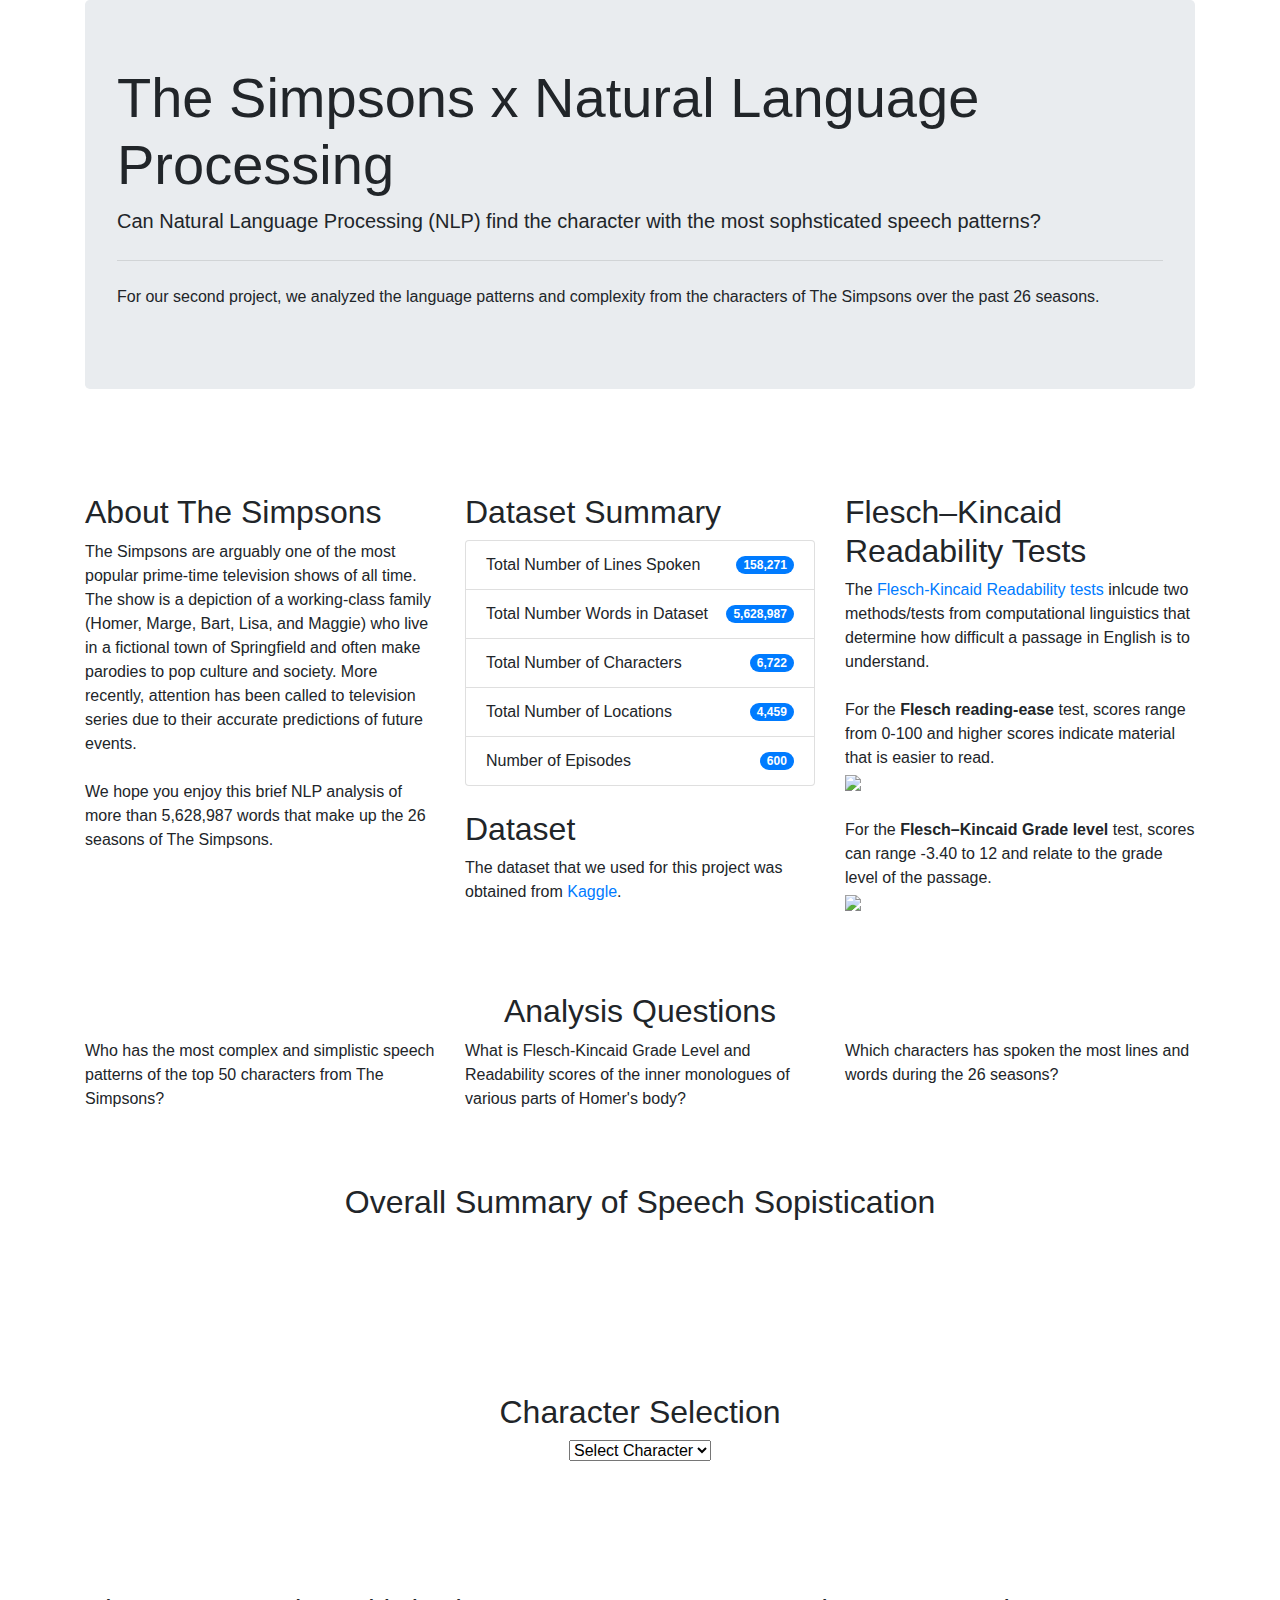
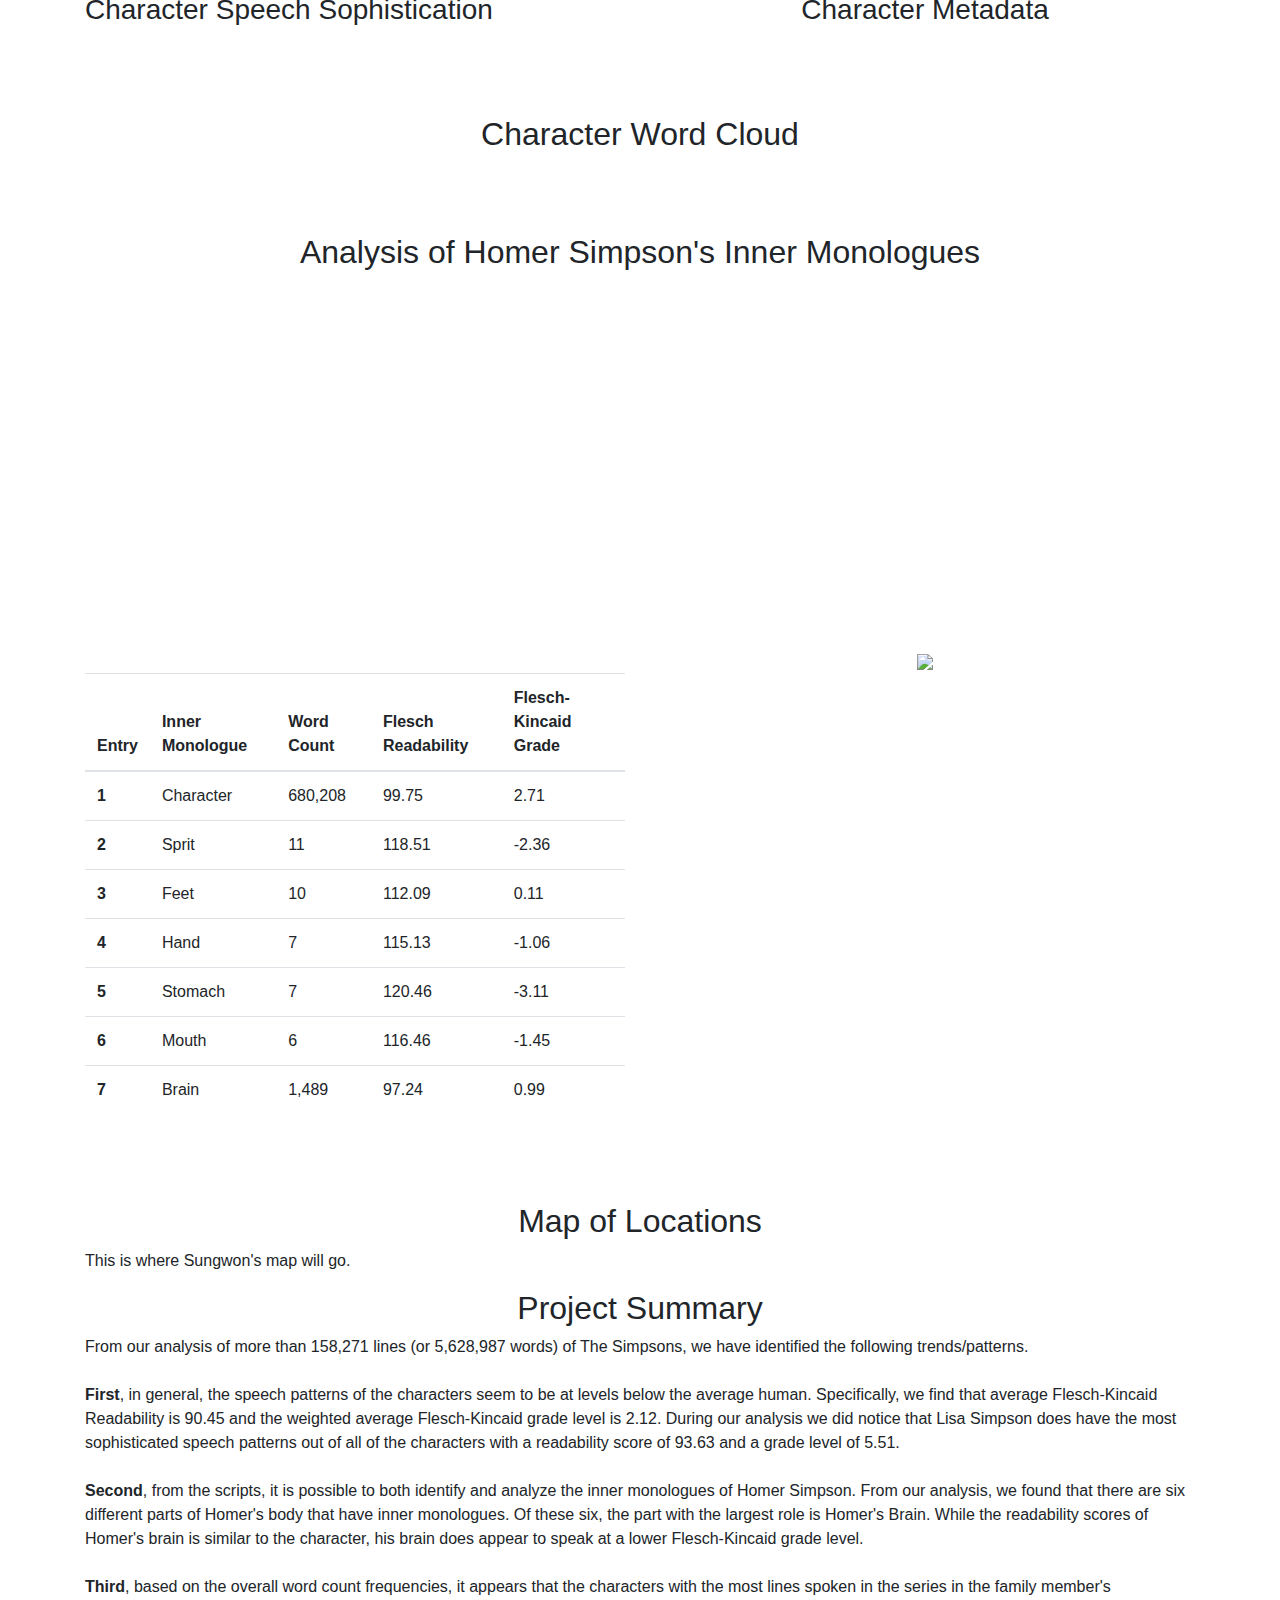
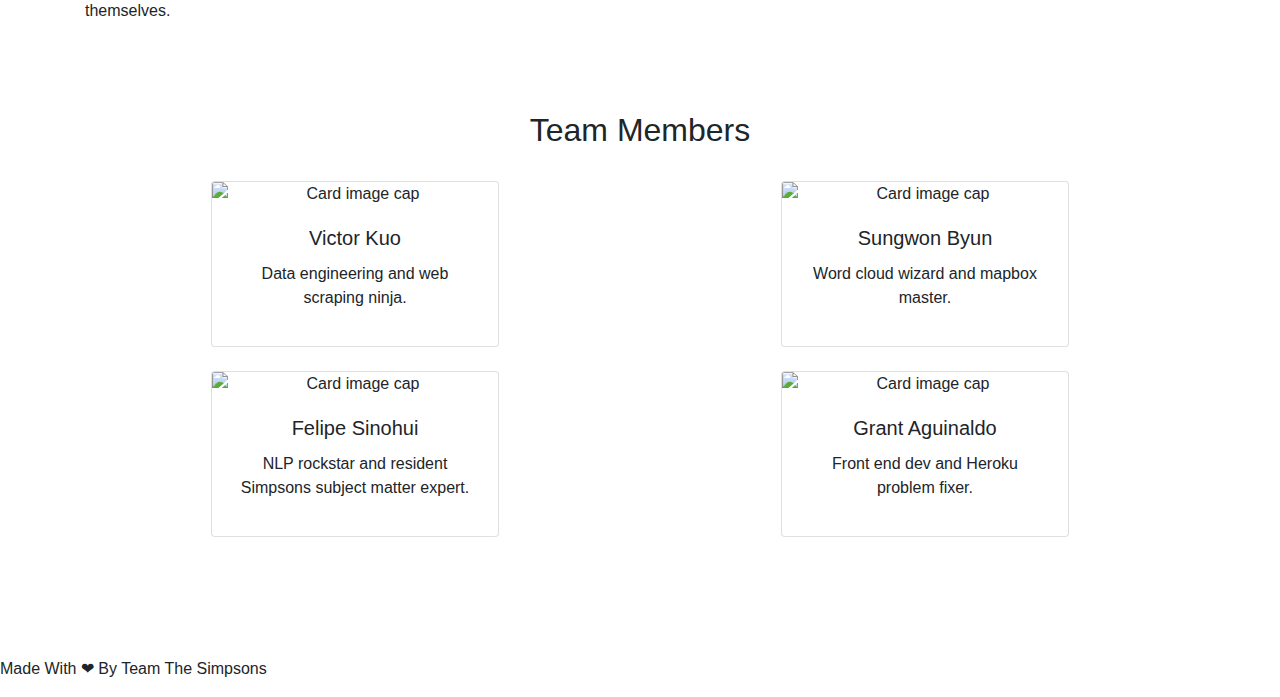
==== templates/index.html @ 5b871f87 "working on letter count -gta" ====
<!DOCTYPE html>
<html>
    <head>
        <meta charset="utf-8">
        <title>Analyzing 26 Seasons of The Simsons using Natural Language Processing (NLP)</title>

        <!-- Link to Stylesheet -->
        <link rel="stylesheet" type="text/css" href="{{ url_for('static', filename='styles/stylesheet.css') }}">

        <!-- Link to Bootstrap CDN -->
        <link rel="stylesheet" href="https://maxcdn.bootstrapcdn.com/bootstrap/4.0.0/css/bootstrap.min.css" integrity="sha384-Gn5384xqQ1aoWXA+058RXPxPg6fy4IWvTNh0E263XmFcJlSAwiGgFAW/dAiS6JXm" crossorigin="anonymous">

        <!-- Link to Plotly CDN -->
        <script src="https://cdn.plot.ly/plotly-latest.min.js"></script>

        <!-- Link to d3 CDN -->
        <script src="https://d3js.org/d3.v4.min.js"></script>

        <link rel="stylesheet" href="https://use.fontawesome.com/releases/v5.0.8/css/solid.css" integrity="sha384-v2Tw72dyUXeU3y4aM2Y0tBJQkGfplr39mxZqlTBDUZAb9BGoC40+rdFCG0m10lXk" crossorigin="anonymous">

        <link rel="stylesheet" href="https://use.fontawesome.com/releases/v5.0.8/css/regular.css" integrity="sha384-A/oR8MwZKeyJS+Y0tLZ16QIyje/AmPduwrvjeH6NLiLsp4cdE4uRJl8zobWXBm4u" crossorigin="anonymous">

        <link rel="stylesheet" href="https://use.fontawesome.com/releases/v5.0.8/css/brands.css" integrity="sha384-IiIL1/ODJBRTrDTFk/pW8j0DUI5/z9m1KYsTm/RjZTNV8RHLGZXkUDwgRRbbQ+Jh" crossorigin="anonymous">

        <link rel="stylesheet" href="https://use.fontawesome.com/releases/v5.0.8/css/fontawesome.css" integrity="sha384-q3jl8XQu1OpdLgGFvNRnPdj5VIlCvgsDQTQB6owSOHWlAurxul7f+JpUOVdAiJ5P" crossorigin="anonymous">

        <link href="https://fonts.googleapis.com/css?family=Rock+Salt" rel="stylesheet">

    </head>

    <body>

        <!-- Jumbotron -->
        <div class="container">
            <div class="jumbotron">

                  <h1 class="display-4">The Simpsons x Natural Language Processing</h1>
                    <p class="lead">Can Natural Language Processing (NLP) find the character with the most sophsticated speech patterns?  </p>

                  <hr class="my-4">

                  <p>For our second project, we analyzed the language patterns and complexity from the characters of The Simpsons over the past 26 seasons.
                  </p>

            </div>
        </div>

        <br>
        <br>
        <br>


        <!-- Summary Container -->
        <div class='container'>
            <div id='frontMatter'>
                <div class='row'>
                    <div class="col-sm-4">
                        <div id='chart1'>
                            <h2>About The Simpsons</h2>
                            <p>
                            The Simpsons are arguably one of the most popular prime-time television shows of all time. The show is a depiction of a working-class family (Homer, Marge, Bart, Lisa, and Maggie) who live in a fictional town of Springfield and often make parodies to pop culture and society.  More recently, attention has been called to television series due to their accurate predictions of future events.

                            <br>
                            <br>

                            We hope you enjoy this brief NLP analysis of more than 5,628,987 words that make up the 26 seasons of The Simpsons.
                            </p>
                        </div>
                    </div>

                    <div class="col-sm-4">
                        <div id='chart1'>
                            <h2>Dataset Summary</h2>
                                <ul class="list-group">

                                    <li class="list-group-item d-flex justify-content-between align-items-center">
                                    Total Number of Lines Spoken
                                        <span class="badge badge-primary badge-pill">158,271</span>
                                    </li>

                                    <li class="list-group-item d-flex justify-content-between align-items-center">
                                    Total Number Words in Dataset
                                        <span class="badge badge-primary badge-pill">5,628,987</span>
                                    </li>

                                    <li class="list-group-item d-flex justify-content-between align-items-center">
                                    Total Number of Characters
                                        <span class="badge badge-primary badge-pill">6,722</span>
                                    </li>

                                  <li class="list-group-item d-flex justify-content-between align-items-center">
                                    Total Number of Locations
                                        <span class="badge badge-primary badge-pill">4,459</span>
                                  </li>

                                  <li class="list-group-item d-flex justify-content-between align-items-center">
                                    Number of Episodes
                                        <span class="badge badge-primary badge-pill">600</span>
                                  </li>

                                </ul>

                            <br>
                            <h2>Dataset</h2>
                            <p>
                            The dataset that we used for this project was obtained from <a href="https://www.kaggle.com/wcukierski/the-simpsons-by-the-data">Kaggle</a>.
                            </p>
                        </div>
                    </div>


                    <div class="col-sm-4">
                        <div id='chart1'>
                            <h2>Flesch–Kincaid Readability Tests</h2>
                            The <a href="https://en.wikipedia.org/wiki/Flesch%E2%80%93Kincaid_readability_tests">Flesch-Kincaid Readability tests</a> inlcude two methods/tests from computational linguistics that determine how difficult a passage in English is to understand.
                            <br>
                            <br>
                            For the <strong>Flesch reading-ease</strong> test, scores range from 0-100 and higher scores indicate material that is easier to read.
                            <br>
                            <img src="https://s3.amazonaws.com/grantaguinaldo/data/reading-level.png">
                            <br>
                            <br>
                            For the <strong>Flesch–Kincaid Grade level</strong> test, scores can range -3.40 to 12 and relate to the grade level of the passage.
                            <br>
                            <img src='https://s3.amazonaws.com/grantaguinaldo/data/grade-level.png'>

                        </div>
                    </div>
                </div>
            </div>
        </div>

        <br>
        <br>
        <br>

        <div class='container'>
            <center><h2>Analysis Questions</h2></center>
            <div id='frontMatter'>
                <div class='row'>
                    <div class="col-sm-4">
                        Who has the most complex and simplistic speech patterns of the top 50 characters from The Simpsons?
                    </div>
                    <div class="col-sm-4">
                        What is Flesch-Kincaid Grade Level and Readability scores of the inner monologues of various parts of Homer's body?
                    </div>
                    <div class="col-sm-4">
                         Which characters has spoken the most lines and words during the 26 seasons?
                    </div>
                </div>
            </div>
        </div>

        <br>
        <br>
        <br>

        <!-- Network Chart -->
        <div class='container'>
            <div id='summaryCharts'>
              <center><h2>Overall Summary of Speech Sopistication</h2></center>

                <div class='row'>
                    <div class="col-sm-12">
                       <div id='summaryChart'></div>
                    </div>
                </div>

                <div class='row'>
                    <div class="col-sm-12">
                       <div id='syllableChart'></div>
                    </div>
                </div>

                <div class='row'>
                    <div class="col-sm-12">
                       <div id='readabilityChart'></div>
                    </div>
                </div>

                <div class='row'>
                    <div class="col-sm-12">
                       <div id='wordChart'></div>
                    </div>
                </div>

            </div>
        </div>

        <br>
        <br>
        <br>

        <!-- Area for the Simpsons Quote Generator -->
        <div class='container'>
            <div class='quote'>
                <center>
                    <blockquote class="blockquote">
                    </blockquote>
                </center>
            </div>
        </div>

        <br>
        <br>
        <br>

        <!-- NLP Charts -->
        <div class='container'>
            <center>
                <div class="col-sm-12" style="width: 480px; height: 200px;">
                    <h2>Character Selection</h2>
                        <select name='simpsonsDropdown' id="simpsonsDropdown" onchange="getSimpsonsData(this.value)">
                            <option value=#>Select Character</option>
                    </select>
                </div>
            </center>
        </div>

        <div class='container'>
            <div id='characterCharts'>
                <div class="row">
                    <div class="col-sm-6">
                        <h3>Character Speech Sophistication</h3>
                            <div id='scatterPlot'>
                            </div>
                    </div>

                    <div class="col-sm-6">
                        <div id='chart3'>
                            <center><h3>Character Metadata</h3></center>
                            <ul id='metaList'>

                            </ul>
                        </div>
                    </div>
                </div>

                <br>
                <br>
                <br>

                <div class='row'>
                  <div class="col-sm-12">
                    <center><h2>Character Word Cloud</h2></center>
                      <div id='wordCloud'>

                      </div>
                  </div>
                </div>

            </div>
        </div>

        <br>
        <br>
        <br>

        <!-- Network Chart -->
        <div class='container'>
            <center><h2>Analysis of Homer Simpson's Inner Monologues</h2></center>
            <br>
            <div class='row'>
                <div class="col-sm-12">
                    <center>
                        <iframe width="560" height="315" src="https://www.youtube.com/embed/WQh9g-ZApRI?rel=0&amp;showinfo=0" frameborder="0" allow="autoplay; encrypted-media" allowfullscreen></iframe>
                    </center>
                </div>
            </div>
            <br>
            <div class='row'>
                <div class="col-sm-6">
                    <br>
                    <table class="table table-hover">
                          <center><thead>
                            <tr>
                              <th scope="col">Entry</th>
                              <th scope="col">Inner Monologue</th>
                              <th scope="col">Word Count</th>
                              <th scope="col">Flesch Readability</th>
                              <th scope='col'>Flesch-Kincaid Grade</th>
                            </tr>
                          </center></thead>

                          <tbody>
                            <tr>
                              <th scope="row">1</th>
                              <td>Character</td>
                              <td>680,208</td>
                              <td>99.75</td>
                              <td>2.71</td>
                            </tr>
                            <tr>
                              <th scope="row">2</th>
                              <td>Sprit</td>
                              <td>11</td>
                              <td>118.51</td>
                              <td>-2.36</td>
                            </tr>
                            <tr>
                              <th scope="row">3</th>
                              <td>Feet</td>
                              <td>10</td>
                              <td>112.09</td>
                              <td>0.11</td>
                            </tr>
                            <tr>
                              <th scope="row">4</th>
                              <td>Hand</td>
                              <td>7</td>
                              <td>115.13</td>
                              <td>-1.06</td>
                            </tr>
                            <tr>
                              <th scope="row">5</th>
                              <td>Stomach</td>
                              <td>7</td>
                              <td>120.46</td>
                              <td>-3.11</td>
                            </tr>
                            <tr>
                              <th scope="row">6</th>
                              <td>Mouth</td>
                              <td>6</td>
                              <td>116.46</td>
                              <td>-1.45</td>
                            </tr>
                            <tr>
                              <th scope="row">7</th>
                              <td>Brain</td>
                              <td>1,489</td>
                              <td>97.24</td>
                              <td>0.99</td>
                            </tr>
                          </tbody>
                    </table>
                </div>

                <div class="col-sm-6">
                    <center>
                        <img id='homer' src="https://s3.amazonaws.com/grantaguinaldo/data/homer-cropped.jpg" >
                    </center>
                </div>
            </div>
        </div>

        <br>
        <br>
        <br>

        <div class='container'>
            <div class='row'>
                <div class='col-sm-12'>
                    <center><h2>Map of Locations</h2></center>
                    <div id="locationMap">
                        <p>
                            This is where Sungwon's map will go.
                        </p>

                    </div>
                </div>

            </div>
        </div>

        <div class='container'>
            <div class='row'>
                <div class='col-sm-12'>
                    <center><h2>Project Summary</h2></center>
                <p>

                    From our analysis of more than 158,271 lines (or 5,628,987 words) of The Simpsons, we have identified the following trends/patterns.

                    <br>
                    <br>

                    <strong>First</strong>, in general, the speech patterns of the characters seem to be at levels below the average human.  Specifically, we find that average Flesch-Kincaid Readability is 90.45 and the weighted average Flesch-Kincaid grade level is 2.12.  During our analysis we did notice that Lisa Simpson does have the most sophisticated speech patterns out of all of the characters with a readability score of 93.63 and a grade level of 5.51.

                    <br>
                    <br>

                    <strong>Second</strong>, from the scripts, it is possible to both identify and analyze the inner monologues of Homer Simpson.  From our analysis, we found that there are six different parts of Homer's body that have inner monologues.  Of these six, the part with the largest role is Homer's Brain.  While the readability scores of Homer's brain is similar to the character, his brain does appear to speak at a lower Flesch-Kincaid grade level.

                    <br>
                    <br>

                    <strong>Third</strong>, based on the overall word count frequencies, it appears that the characters with the most lines spoken in the series in the family member's themselves.
                </p>
                </div>
            </div>
        </div>

        <br>
        <br>
        <br>

        <!-- Team Member Cards -->

        <div class='container'>
            <center><h2>Team Members</h2>
              <br>
            <div id='networkCharts'>
                <div class='row'>
                    <div class="col-sm-6">
                        <div class="card" style="width: 18rem;">
                          <img class="card-img-top" src="https://s3.amazonaws.com/grantaguinaldo/data/victor-project-2.jpg" alt="Card image cap">
                          <div class="card-body">
                            <h5 class="card-title">Victor Kuo</h5>
                            <p class="card-text">Data engineering and web scraping ninja.</p>
                            <a href="https://github.com/victoryk13/"><i class="fab fa-github"></i></a>
                            <a href="https://www.linkedin.com/in/victor-kuo/"><i class="fab fa-linkedin"></i></a>
                          </div>
                        </div>
                    </div>

                    <div class="col-sm-6">
                        <div class="card" style="width: 18rem;">
                          <img class="card-img-top" src="https://s3.amazonaws.com/grantaguinaldo/data/sungwon-project-2.jpg" alt="Card image cap">
                          <div class="card-body">
                            <h5 class="card-title">Sungwon Byun</h5>
                            <p class="card-text">Word cloud wizard and mapbox master.</p>
                            <a href="https://github.com/sungwonb"><i class="fab fa-github"></i></a>
                            <a href="https://www.linkedin.com/in/sungwonbyun/"><i class="fab fa-linkedin"></i></a>
                          </div>
                        </div>
                    </div>
                </div>

                <br>

                <div class='row'>

                    <div class="col-sm-6">
                        <div class="card" style="width: 18rem;">
                          <img class="card-img-top" src="https://s3.amazonaws.com/grantaguinaldo/data/felipe-project-2.jpg" alt="Card image cap">
                          <div class="card-body">
                            <h5 class="card-title">Felipe Sinohui</h5>
                            <p class="card-text">NLP rockstar and resident Simpsons subject matter expert.</p>
                            <a href="https://github.com/fsinohui"><i class="fab fa-github"></i></a>
                            <a href="https://www.linkedin.com/in/felipesinohui/"><i class="fab fa-linkedin"></i></a>
                          </div>
                        </div>
                    </div>

                    <div class="col-sm-6">
                        <div class="card" style="width: 18rem;">
                          <img class="card-img-top" src="https://s3.amazonaws.com/grantaguinaldo/data/grant-project-2.jpg" alt="Card image cap">
                          <div class="card-body">
                            <h5 class="card-title">Grant Aguinaldo</h5>
                            <p class="card-text">Front end dev and Heroku problem fixer.</p>
                            <a href="https://github.com/grantaguinaldo"><i class="fab fa-github"></i></a>
                            <a href="https://www.linkedin.com/in/grantaguinaldo/"><i class="fab fa-linkedin"></i></a>
                          </div>
                        </div>
                    </div>

                </div>
            </div>
            </center>
        </div>

        <br>
        <br>

        <center>
            <i class="fab fa-python"></i>
            <i class="fab fa-js-square"></i>
            <i class="fab fa-css3"></i>
            <i class="fab fa-html5"></i>
            <i class="fab fa-github"></i>
        </center>

        <br>
        <br>
        <br>

        <!-- Footer -->
        <div class='footer'>
            <p>Made With ❤ By Team The Simpsons</p>
        </div>

        <!-- Link to jQuery Library -->
        <script src="https://code.jquery.com/jquery-3.2.1.slim.min.js" integrity="sha384-KJ3o2DKtIkvYIK3UENzmM7KCkRr/rE9/Qpg6aAZGJwFDMVNA/GpGFF93hXpG5KkN" crossorigin="anonymous"></script>

        <!-- Link to Bootstrap Javascript -->
        <script src="https://cdnjs.cloudflare.com/ajax/libs/popper.js/1.12.9/umd/popper.min.js" integrity="sha384-ApNbgh9B+Y1QKtv3Rn7W3mgPxhU9K/ScQsAP7hUibX39j7fakFPskvXusvfa0b4Q" crossorigin="anonymous"></script>

        <!-- Link to Bootstrap Javascript -->
        <script src="https://maxcdn.bootstrapcdn.com/bootstrap/4.0.0/js/bootstrap.min.js" integrity="sha384-JZR6Spejh4U02d8jOt6vLEHfe/JQGiRRSQQxSfFWpi1MquVdAyjUar5+76PVCmYl" crossorigin="anonymous"></script>

        <!-- Link to external Javascript file -->

        <script type="text/javascript" src="./static/js/json_data.js"></script>

        <script type="text/javascript" src="./static/js/app.js"></script>

        <script type="text/javascript" src="./static/js/plots.js"></script>


    </body>
</html>
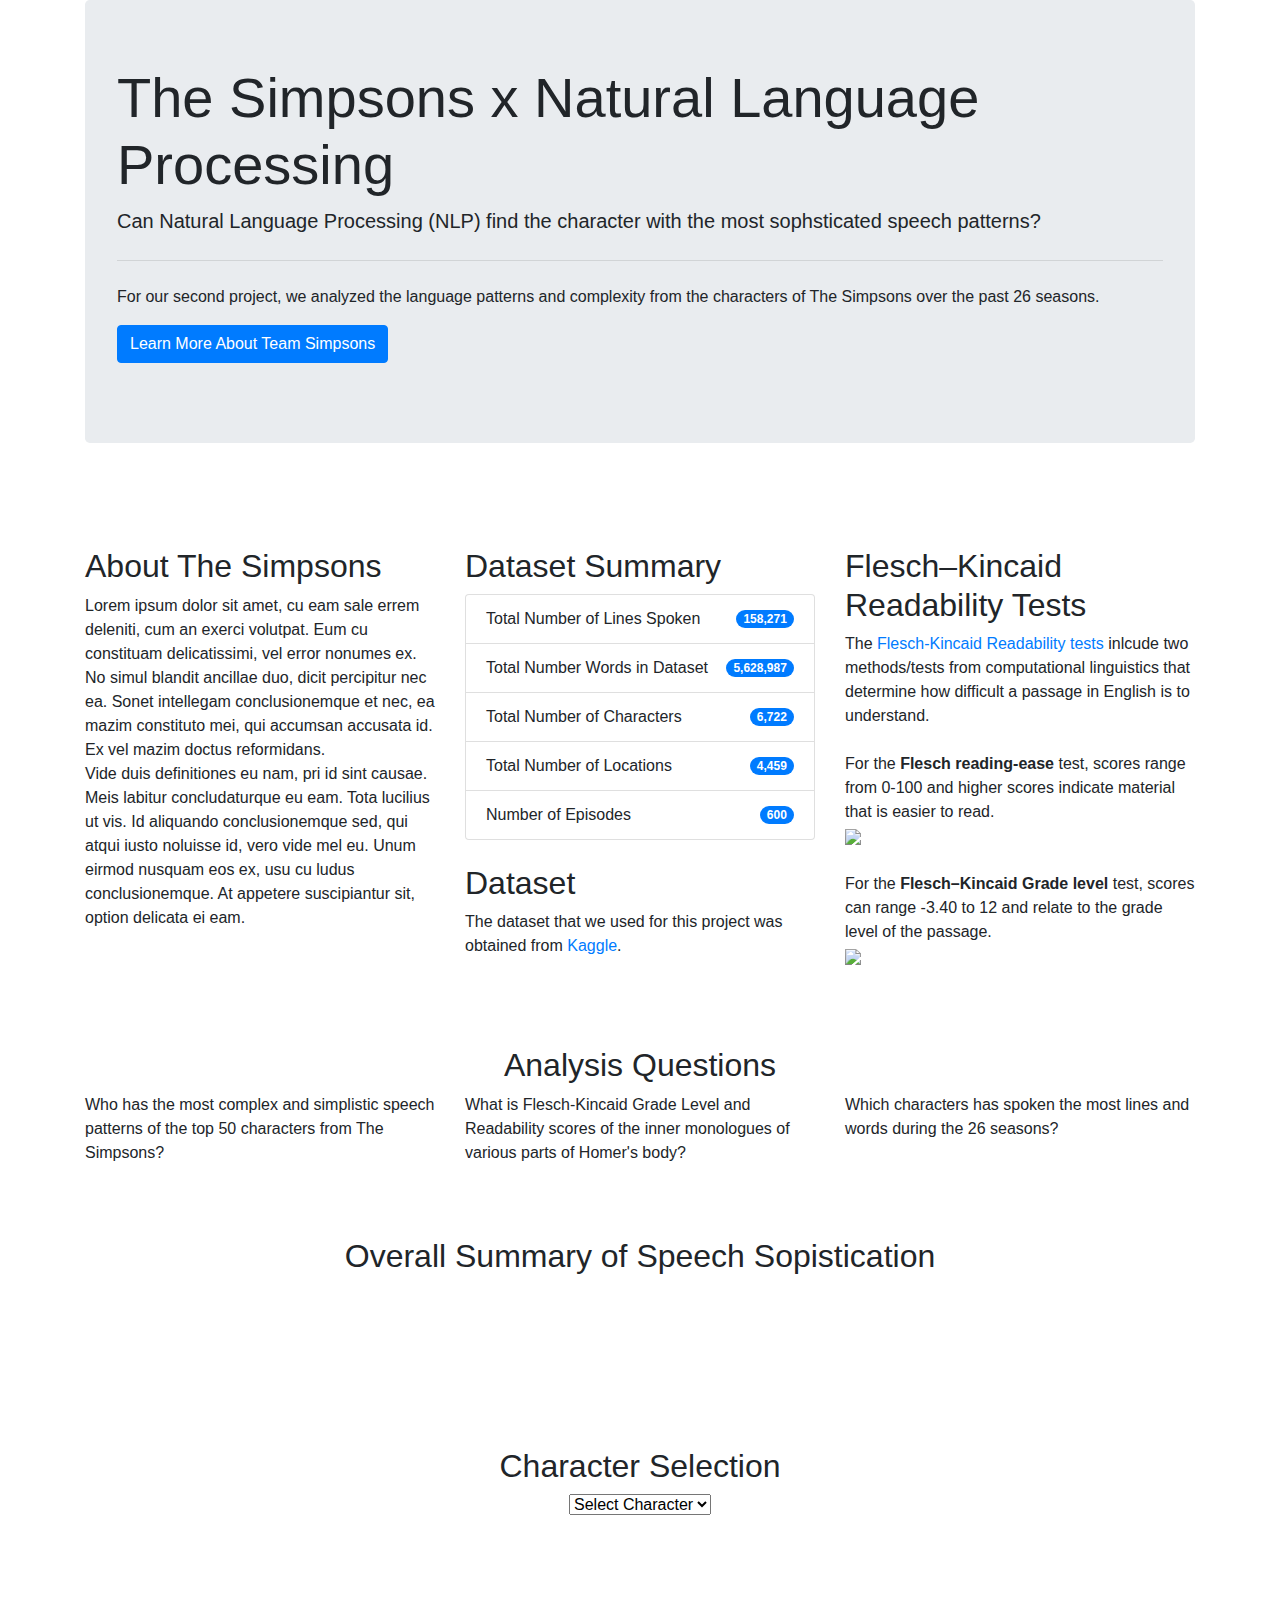
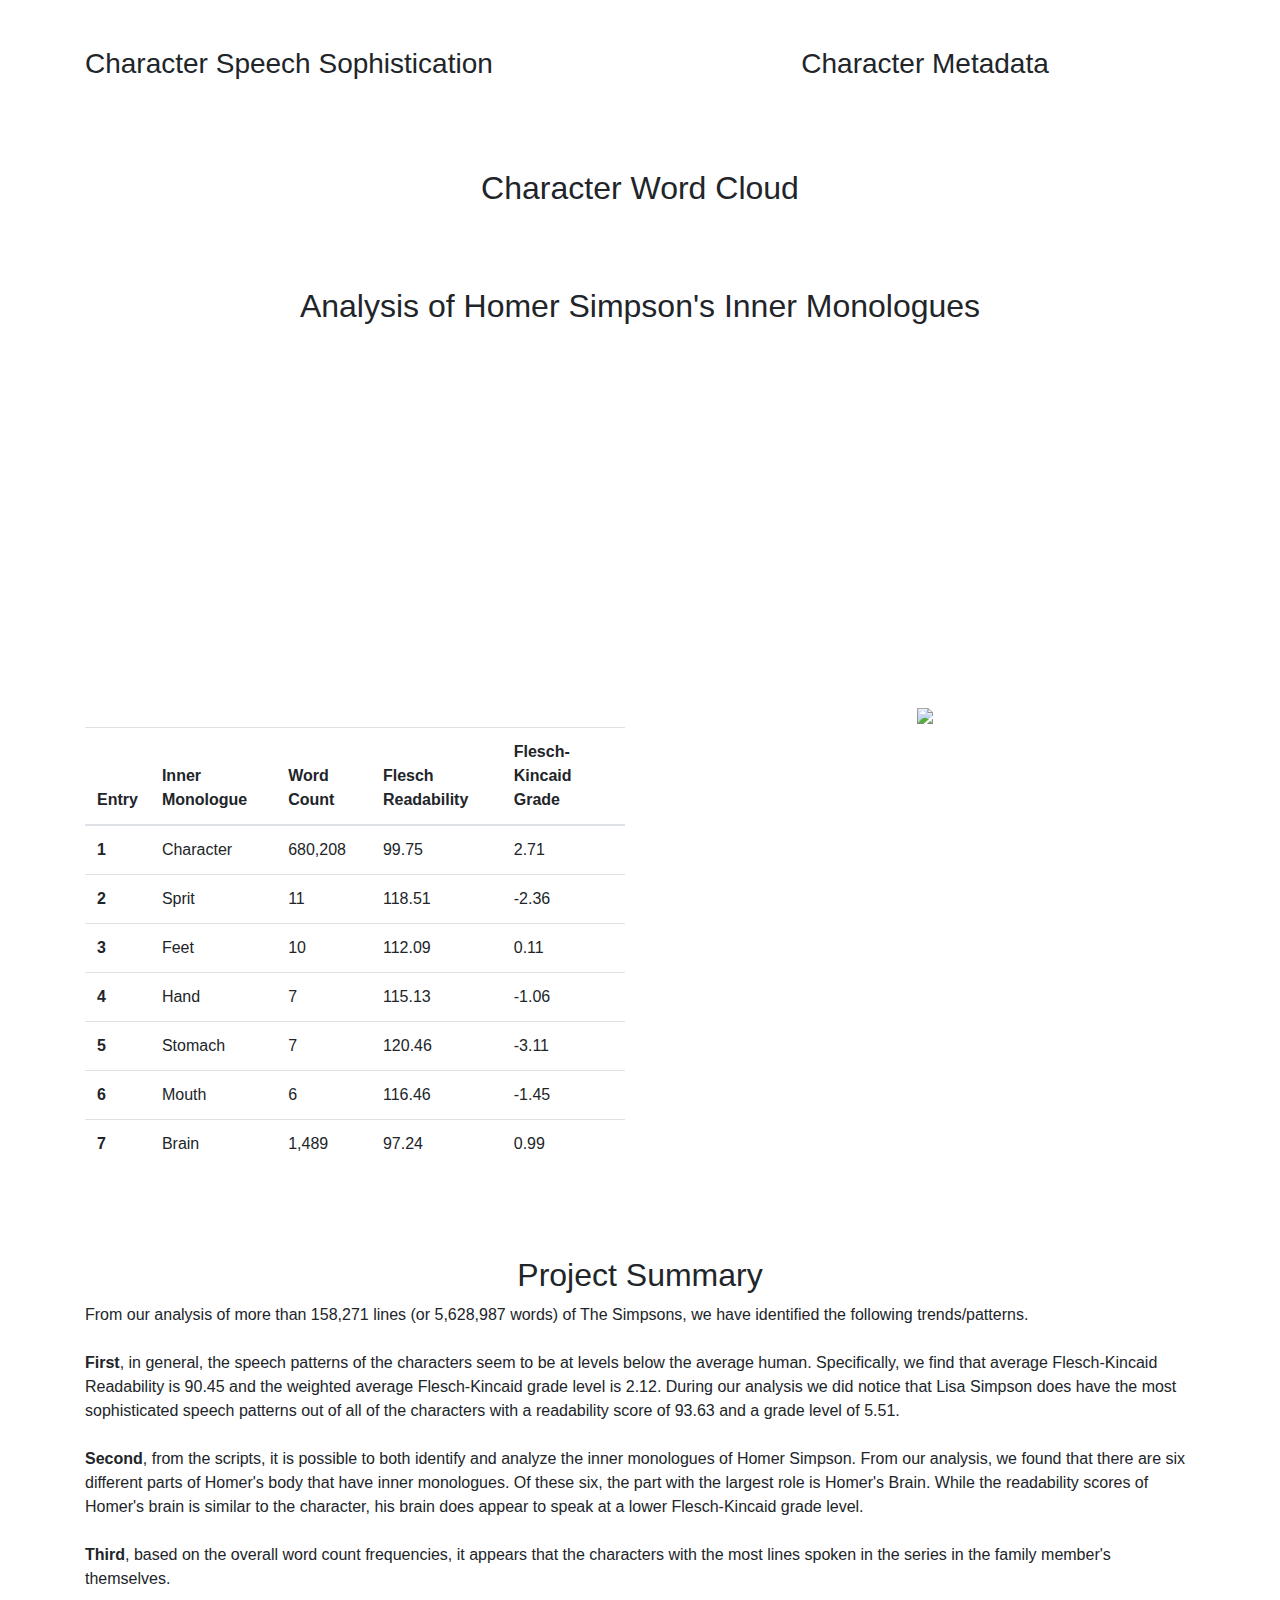
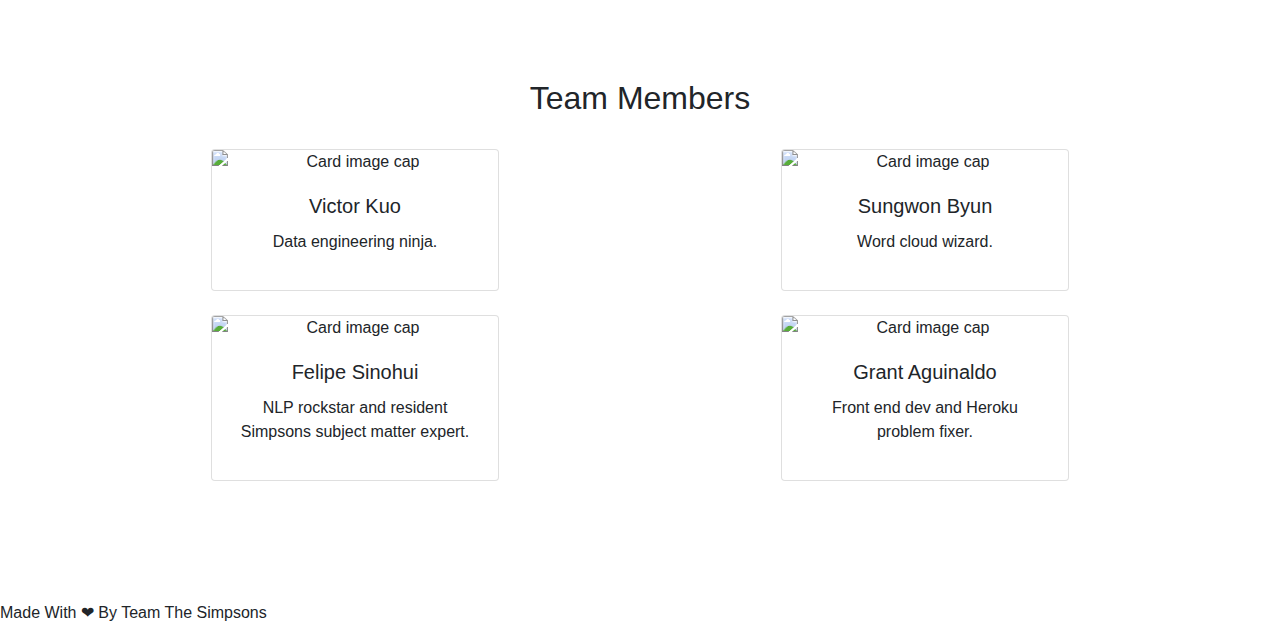
==== commit 2570b43b: "map -sb" ====
--- a/templates/index.html
+++ b/templates/index.html
@@ -25,7 +25,10 @@
         <link rel="stylesheet" href="https://use.fontawesome.com/releases/v5.0.8/css/fontawesome.css" integrity="sha384-q3jl8XQu1OpdLgGFvNRnPdj5VIlCvgsDQTQB6owSOHWlAurxul7f+JpUOVdAiJ5P" crossorigin="anonymous">
 
         <link href="https://fonts.googleapis.com/css?family=Rock+Salt" rel="stylesheet">
-
+        
+        <link rel="stylesheet" href="https://unpkg.com/leaflet@1.0.2/dist/leaflet.css" />
+        <script src="https://unpkg.com/leaflet@1.0.2/dist/leaflet.js"></script>
+        
     </head>
 
     <body>
@@ -42,6 +45,62 @@
                   <p>For our second project, we analyzed the language patterns and complexity from the characters of The Simpsons over the past 26 seasons.
                   </p>
 
+                  <p class="lead">
+                    <!-- Button trigger modal -->
+                    <button type="button" class="btn btn-primary" data-toggle="modal" data-target="#exampleModalLong">
+                      Learn More About Team Simpsons
+                    </button>
+
+                    <!-- Modal -->
+                    <div class="modal fade" id="exampleModalLong" tabindex="-1" role="dialog" aria-labelledby="exampleModalLongTitle" aria-hidden="true">
+                      <div class="modal-dialog" role="document">
+                        <div class="modal-content">
+                          <div class="modal-header">
+                            <h5 class="modal-title" id="exampleModalLongTitle">About Team Simpsons</h5>
+                            <button type="button" class="close" data-dismiss="modal" aria-label="Close">
+                              <span aria-hidden="true">&times;</span>
+                            </button>
+                          </div>
+                          <div class="modal-body">
+                            <p>
+                                This project was built using a diverse stack that includes
+                                Python
+                                Javascript
+                                Bootstrap/CSS
+                                Google Fonts
+                                SQLite
+                                Sqlalchemy
+                                Matplotlib
+                                Heroku
+                                git
+                                NLTK
+
+                                <br>
+                                <br>
+
+                                Lorem ipsum dolor sit amet, cu eam sale errem deleniti, cum an exerci volutpat. Eum cu constituam delicatissimi, vel error nonumes ex. No simul blandit ancillae duo, dicit percipitur nec ea. Sonet intellegam conclusionemque et nec, ea mazim constituto mei, qui accumsan accusata id. Ex vel mazim doctus reformidans.
+
+                                <br>
+                                <br>
+
+                                Lorem ipsum dolor sit amet, cu eam sale errem deleniti, cum an exerci volutpat. Eum cu constituam delicatissimi, vel error nonumes ex. No simul blandit ancillae duo, dicit percipitur nec ea. Sonet intellegam conclusionemque et nec, ea mazim constituto mei, qui accumsan accusata id. Ex vel mazim doctus reformidans.
+
+                                <br>
+                                <br>
+
+                                Lorem ipsum dolor sit amet, cu eam sale errem deleniti, cum an exerci volutpat. Eum cu constituam delicatissimi, vel error nonumes ex. No simul blandit ancillae duo, dicit percipitur nec ea. Sonet intellegam conclusionemque et nec, ea mazim constituto mei, qui accumsan accusata id. Ex vel mazim doctus reformidans.
+
+                            </p>
+                          </div>
+
+                          <div class="modal-footer">
+                            <button type="button" class="btn btn-secondary" data-dismiss="modal">Close</button>
+                          </div>
+
+                        </div>
+                      </div>
+                    </div>
+                  </p>
             </div>
         </div>
 
@@ -58,12 +117,11 @@
                         <div id='chart1'>
                             <h2>About The Simpsons</h2>
                             <p>
-                            The Simpsons are arguably one of the most popular prime-time television shows of all time. The show is a depiction of a working-class family (Homer, Marge, Bart, Lisa, and Maggie) who live in a fictional town of Springfield and often make parodies to pop culture and society.  More recently, attention has been called to television series due to their accurate predictions of future events.
-
-                            <br>
-                            <br>
-
-                            We hope you enjoy this brief NLP analysis of more than 5,628,987 words that make up the 26 seasons of The Simpsons.
+                            Lorem ipsum dolor sit amet, cu eam sale errem deleniti, cum an exerci volutpat. Eum cu constituam delicatissimi, vel error nonumes ex. No simul blandit ancillae duo, dicit percipitur nec ea. Sonet intellegam conclusionemque et nec, ea mazim constituto mei, qui accumsan accusata id. Ex vel mazim doctus reformidans.
+
+                            <br>
+
+                            Vide duis definitiones eu nam, pri id sint causae. Meis labitur concludaturque eu eam. Tota lucilius ut vis. Id aliquando conclusionemque sed, qui atqui iusto noluisse id, vero vide mel eu. Unum eirmod nusquam eos ex, usu cu ludus conclusionemque. At appetere suscipiantur sit, option delicata ei eam.
                             </p>
                         </div>
                     </div>
@@ -350,21 +408,7 @@
 
         <div class='container'>
             <div class='row'>
-                <div class='col-sm-12'>
-                    <center><h2>Map of Locations</h2></center>
-                    <div id="locationMap">
-                        <p>
-                            This is where Sungwon's map will go.
-                        </p>
-
-                    </div>
-                </div>
-
-            </div>
-        </div>
-
-        <div class='container'>
-            <div class='row'>
+
                 <div class='col-sm-12'>
                     <center><h2>Project Summary</h2></center>
                 <p>
@@ -406,7 +450,7 @@
                           <img class="card-img-top" src="https://s3.amazonaws.com/grantaguinaldo/data/victor-project-2.jpg" alt="Card image cap">
                           <div class="card-body">
                             <h5 class="card-title">Victor Kuo</h5>
-                            <p class="card-text">Data engineering and web scraping ninja.</p>
+                            <p class="card-text">Data engineering ninja.</p>
                             <a href="https://github.com/victoryk13/"><i class="fab fa-github"></i></a>
                             <a href="https://www.linkedin.com/in/victor-kuo/"><i class="fab fa-linkedin"></i></a>
                           </div>
@@ -418,7 +462,7 @@
                           <img class="card-img-top" src="https://s3.amazonaws.com/grantaguinaldo/data/sungwon-project-2.jpg" alt="Card image cap">
                           <div class="card-body">
                             <h5 class="card-title">Sungwon Byun</h5>
-                            <p class="card-text">Word cloud wizard and mapbox master.</p>
+                            <p class="card-text">Word cloud wizard.</p>
                             <a href="https://github.com/sungwonb"><i class="fab fa-github"></i></a>
                             <a href="https://www.linkedin.com/in/sungwonbyun/"><i class="fab fa-linkedin"></i></a>
                           </div>
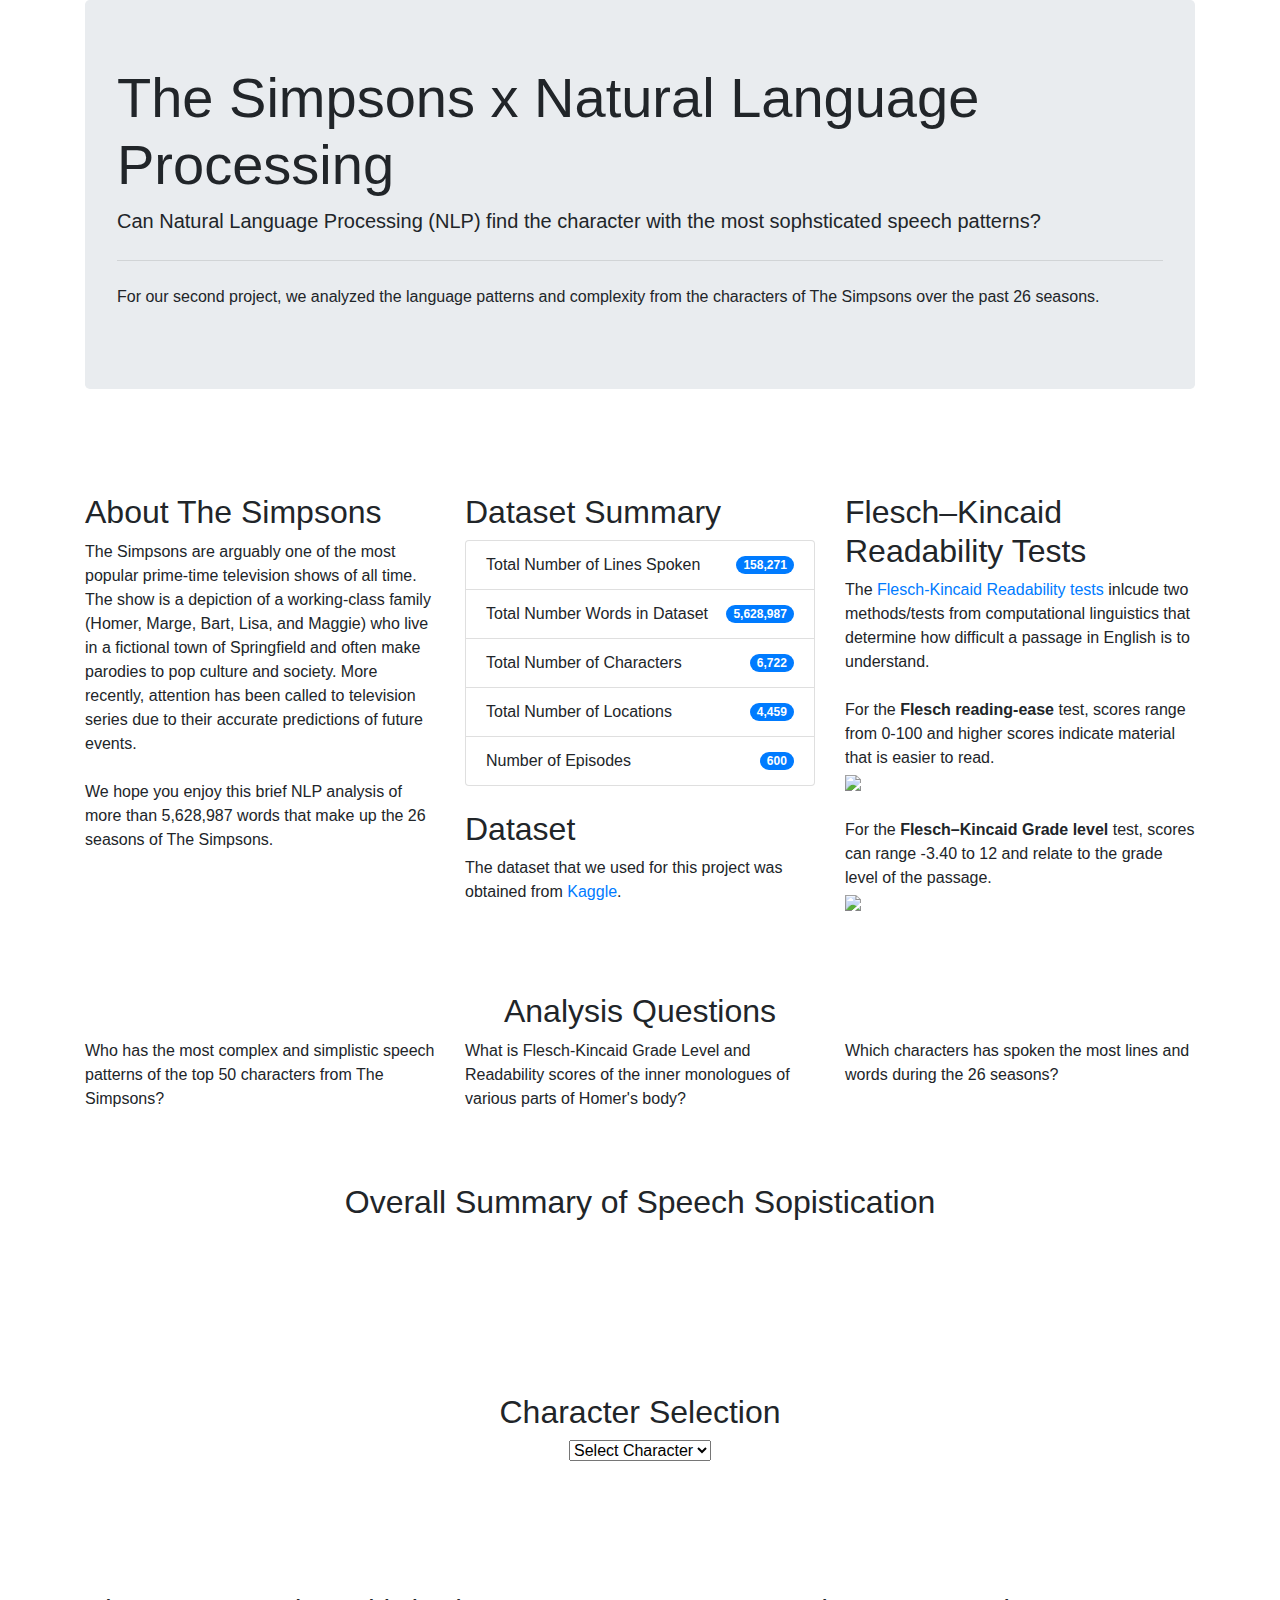
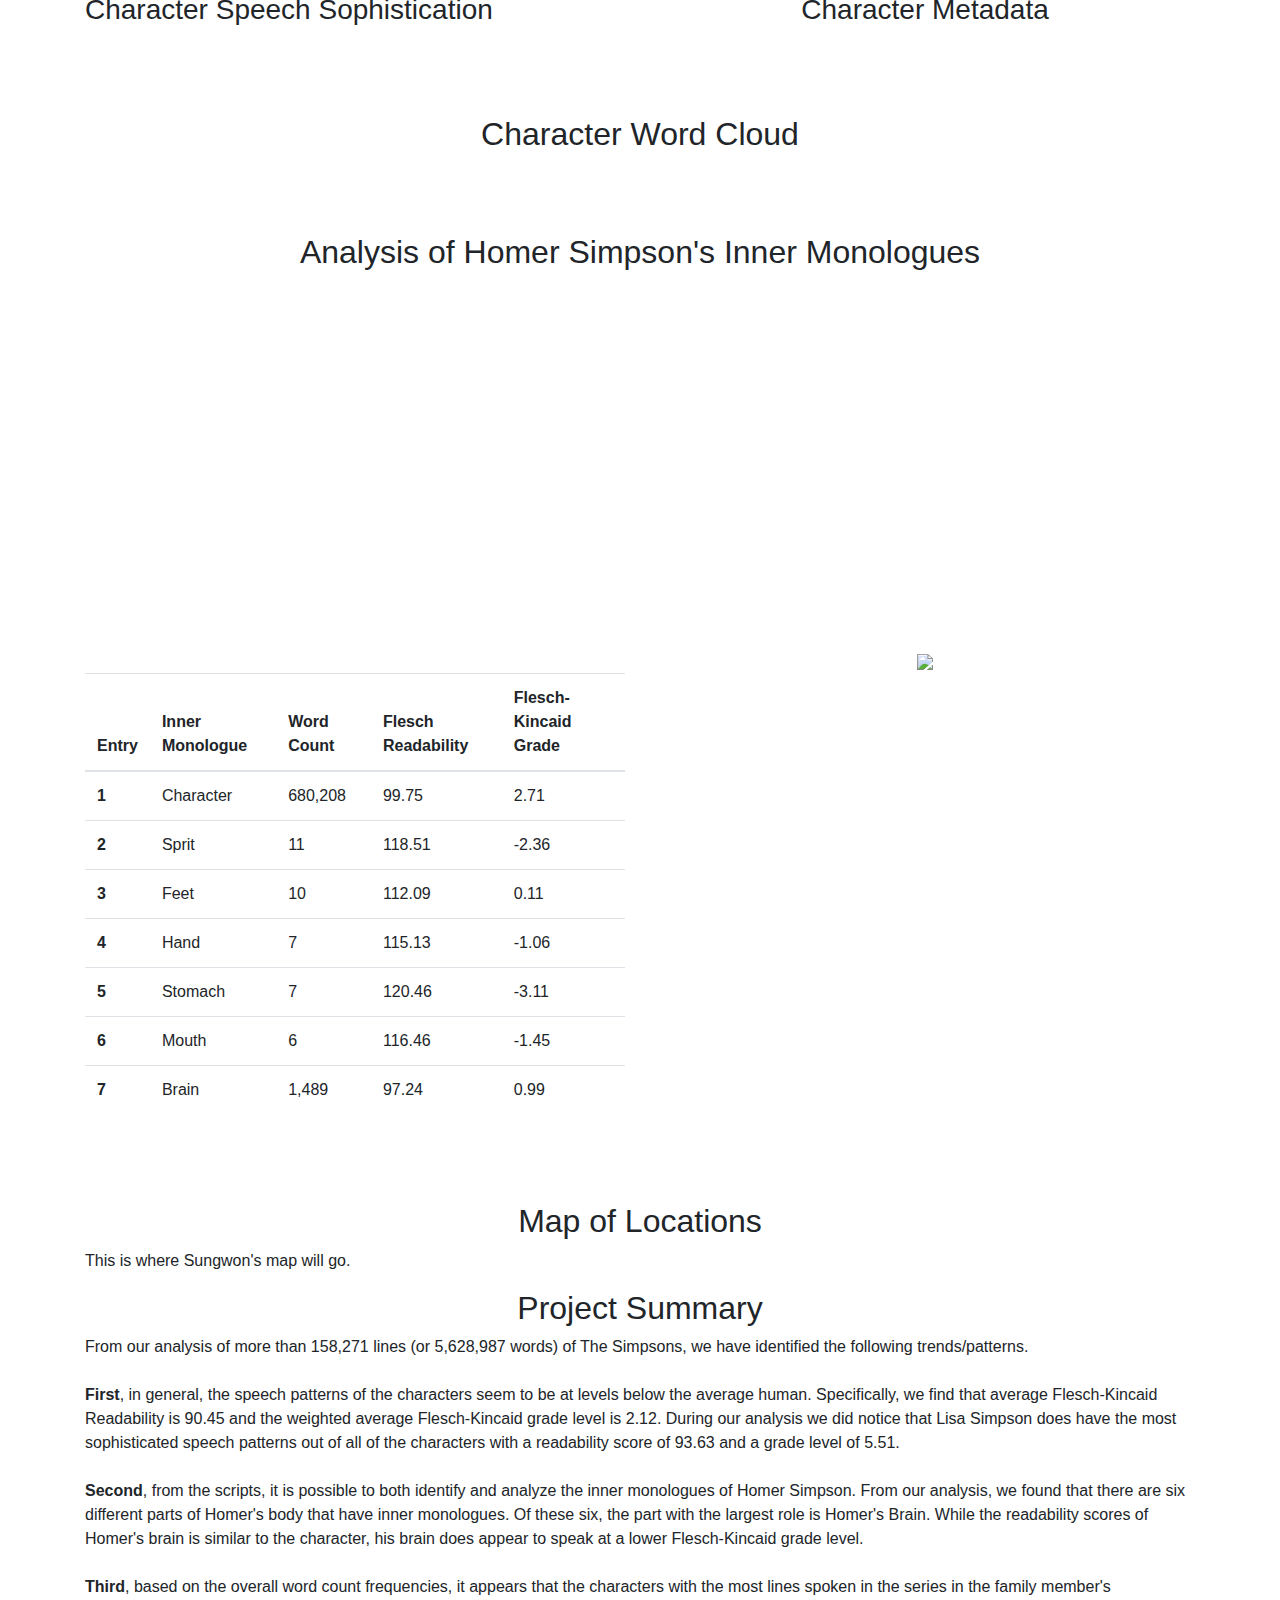
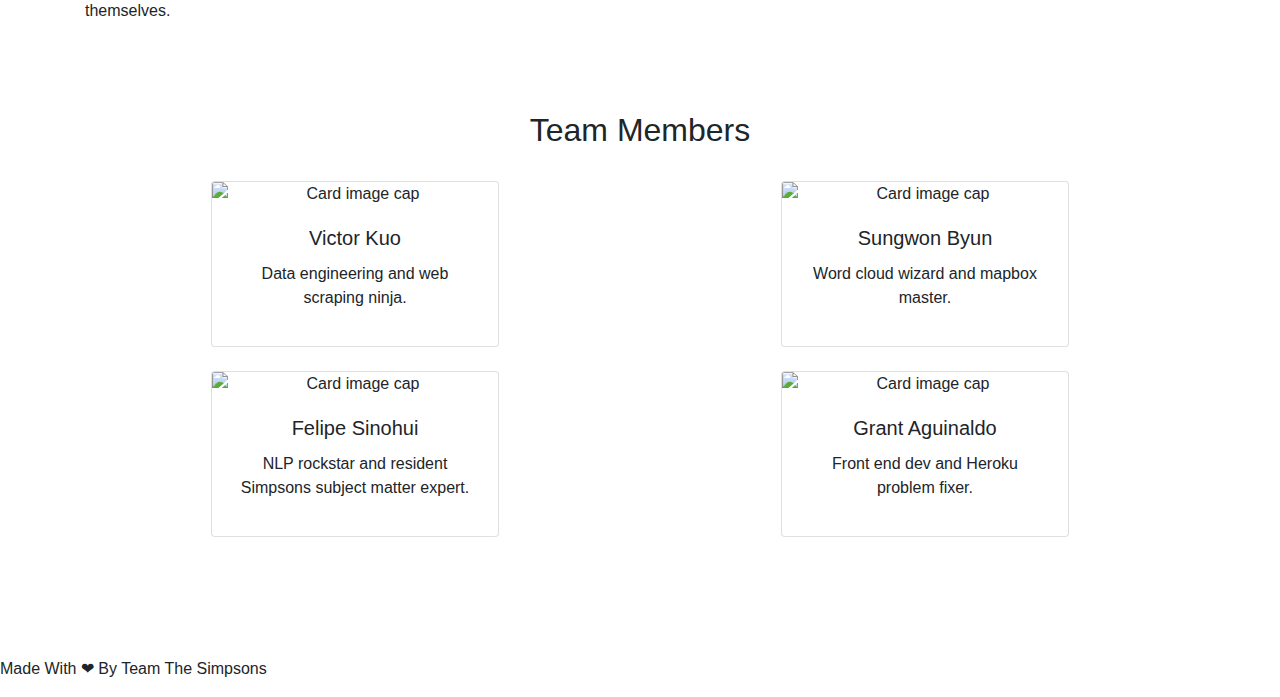
==== commit 60ba5051: "Merge pull request #9 from victoryk13/3.30-sb" ====
--- a/templates/index.html
+++ b/templates/index.html
@@ -45,62 +45,6 @@
                   <p>For our second project, we analyzed the language patterns and complexity from the characters of The Simpsons over the past 26 seasons.
                   </p>
 
-                  <p class="lead">
-                    <!-- Button trigger modal -->
-                    <button type="button" class="btn btn-primary" data-toggle="modal" data-target="#exampleModalLong">
-                      Learn More About Team Simpsons
-                    </button>
-
-                    <!-- Modal -->
-                    <div class="modal fade" id="exampleModalLong" tabindex="-1" role="dialog" aria-labelledby="exampleModalLongTitle" aria-hidden="true">
-                      <div class="modal-dialog" role="document">
-                        <div class="modal-content">
-                          <div class="modal-header">
-                            <h5 class="modal-title" id="exampleModalLongTitle">About Team Simpsons</h5>
-                            <button type="button" class="close" data-dismiss="modal" aria-label="Close">
-                              <span aria-hidden="true">&times;</span>
-                            </button>
-                          </div>
-                          <div class="modal-body">
-                            <p>
-                                This project was built using a diverse stack that includes
-                                Python
-                                Javascript
-                                Bootstrap/CSS
-                                Google Fonts
-                                SQLite
-                                Sqlalchemy
-                                Matplotlib
-                                Heroku
-                                git
-                                NLTK
-
-                                <br>
-                                <br>
-
-                                Lorem ipsum dolor sit amet, cu eam sale errem deleniti, cum an exerci volutpat. Eum cu constituam delicatissimi, vel error nonumes ex. No simul blandit ancillae duo, dicit percipitur nec ea. Sonet intellegam conclusionemque et nec, ea mazim constituto mei, qui accumsan accusata id. Ex vel mazim doctus reformidans.
-
-                                <br>
-                                <br>
-
-                                Lorem ipsum dolor sit amet, cu eam sale errem deleniti, cum an exerci volutpat. Eum cu constituam delicatissimi, vel error nonumes ex. No simul blandit ancillae duo, dicit percipitur nec ea. Sonet intellegam conclusionemque et nec, ea mazim constituto mei, qui accumsan accusata id. Ex vel mazim doctus reformidans.
-
-                                <br>
-                                <br>
-
-                                Lorem ipsum dolor sit amet, cu eam sale errem deleniti, cum an exerci volutpat. Eum cu constituam delicatissimi, vel error nonumes ex. No simul blandit ancillae duo, dicit percipitur nec ea. Sonet intellegam conclusionemque et nec, ea mazim constituto mei, qui accumsan accusata id. Ex vel mazim doctus reformidans.
-
-                            </p>
-                          </div>
-
-                          <div class="modal-footer">
-                            <button type="button" class="btn btn-secondary" data-dismiss="modal">Close</button>
-                          </div>
-
-                        </div>
-                      </div>
-                    </div>
-                  </p>
             </div>
         </div>
 
@@ -117,11 +61,12 @@
                         <div id='chart1'>
                             <h2>About The Simpsons</h2>
                             <p>
-                            Lorem ipsum dolor sit amet, cu eam sale errem deleniti, cum an exerci volutpat. Eum cu constituam delicatissimi, vel error nonumes ex. No simul blandit ancillae duo, dicit percipitur nec ea. Sonet intellegam conclusionemque et nec, ea mazim constituto mei, qui accumsan accusata id. Ex vel mazim doctus reformidans.
-
-                            <br>
-
-                            Vide duis definitiones eu nam, pri id sint causae. Meis labitur concludaturque eu eam. Tota lucilius ut vis. Id aliquando conclusionemque sed, qui atqui iusto noluisse id, vero vide mel eu. Unum eirmod nusquam eos ex, usu cu ludus conclusionemque. At appetere suscipiantur sit, option delicata ei eam.
+                            The Simpsons are arguably one of the most popular prime-time television shows of all time. The show is a depiction of a working-class family (Homer, Marge, Bart, Lisa, and Maggie) who live in a fictional town of Springfield and often make parodies to pop culture and society.  More recently, attention has been called to television series due to their accurate predictions of future events.
+
+                            <br>
+                            <br>
+
+                            We hope you enjoy this brief NLP analysis of more than 5,628,987 words that make up the 26 seasons of The Simpsons.
                             </p>
                         </div>
                     </div>
@@ -301,7 +246,11 @@
                 <div class='row'>
                   <div class="col-sm-12">
                     <center><h2>Character Word Cloud</h2></center>
-                      <div id='wordCloud'>
+                      <center>
+                          <div id='wordCloud'>
+
+                          </div>
+                      </center>
 
                       </div>
                   </div>
@@ -408,7 +357,21 @@
 
         <div class='container'>
             <div class='row'>
-
+                <div class='col-sm-12'>
+                    <center><h2>Map of Locations</h2></center>
+                    <div id="locationMap">
+                        <p>
+                            This is where Sungwon's map will go.
+                        </p>
+
+                    </div>
+                </div>
+
+            </div>
+        </div>
+
+        <div class='container'>
+            <div class='row'>
                 <div class='col-sm-12'>
                     <center><h2>Project Summary</h2></center>
                 <p>
@@ -450,7 +413,7 @@
                           <img class="card-img-top" src="https://s3.amazonaws.com/grantaguinaldo/data/victor-project-2.jpg" alt="Card image cap">
                           <div class="card-body">
                             <h5 class="card-title">Victor Kuo</h5>
-                            <p class="card-text">Data engineering ninja.</p>
+                            <p class="card-text">Data engineering and web scraping ninja.</p>
                             <a href="https://github.com/victoryk13/"><i class="fab fa-github"></i></a>
                             <a href="https://www.linkedin.com/in/victor-kuo/"><i class="fab fa-linkedin"></i></a>
                           </div>
@@ -462,7 +425,7 @@
                           <img class="card-img-top" src="https://s3.amazonaws.com/grantaguinaldo/data/sungwon-project-2.jpg" alt="Card image cap">
                           <div class="card-body">
                             <h5 class="card-title">Sungwon Byun</h5>
-                            <p class="card-text">Word cloud wizard.</p>
+                            <p class="card-text">Word cloud wizard and mapbox master.</p>
                             <a href="https://github.com/sungwonb"><i class="fab fa-github"></i></a>
                             <a href="https://www.linkedin.com/in/sungwonbyun/"><i class="fab fa-linkedin"></i></a>
                           </div>
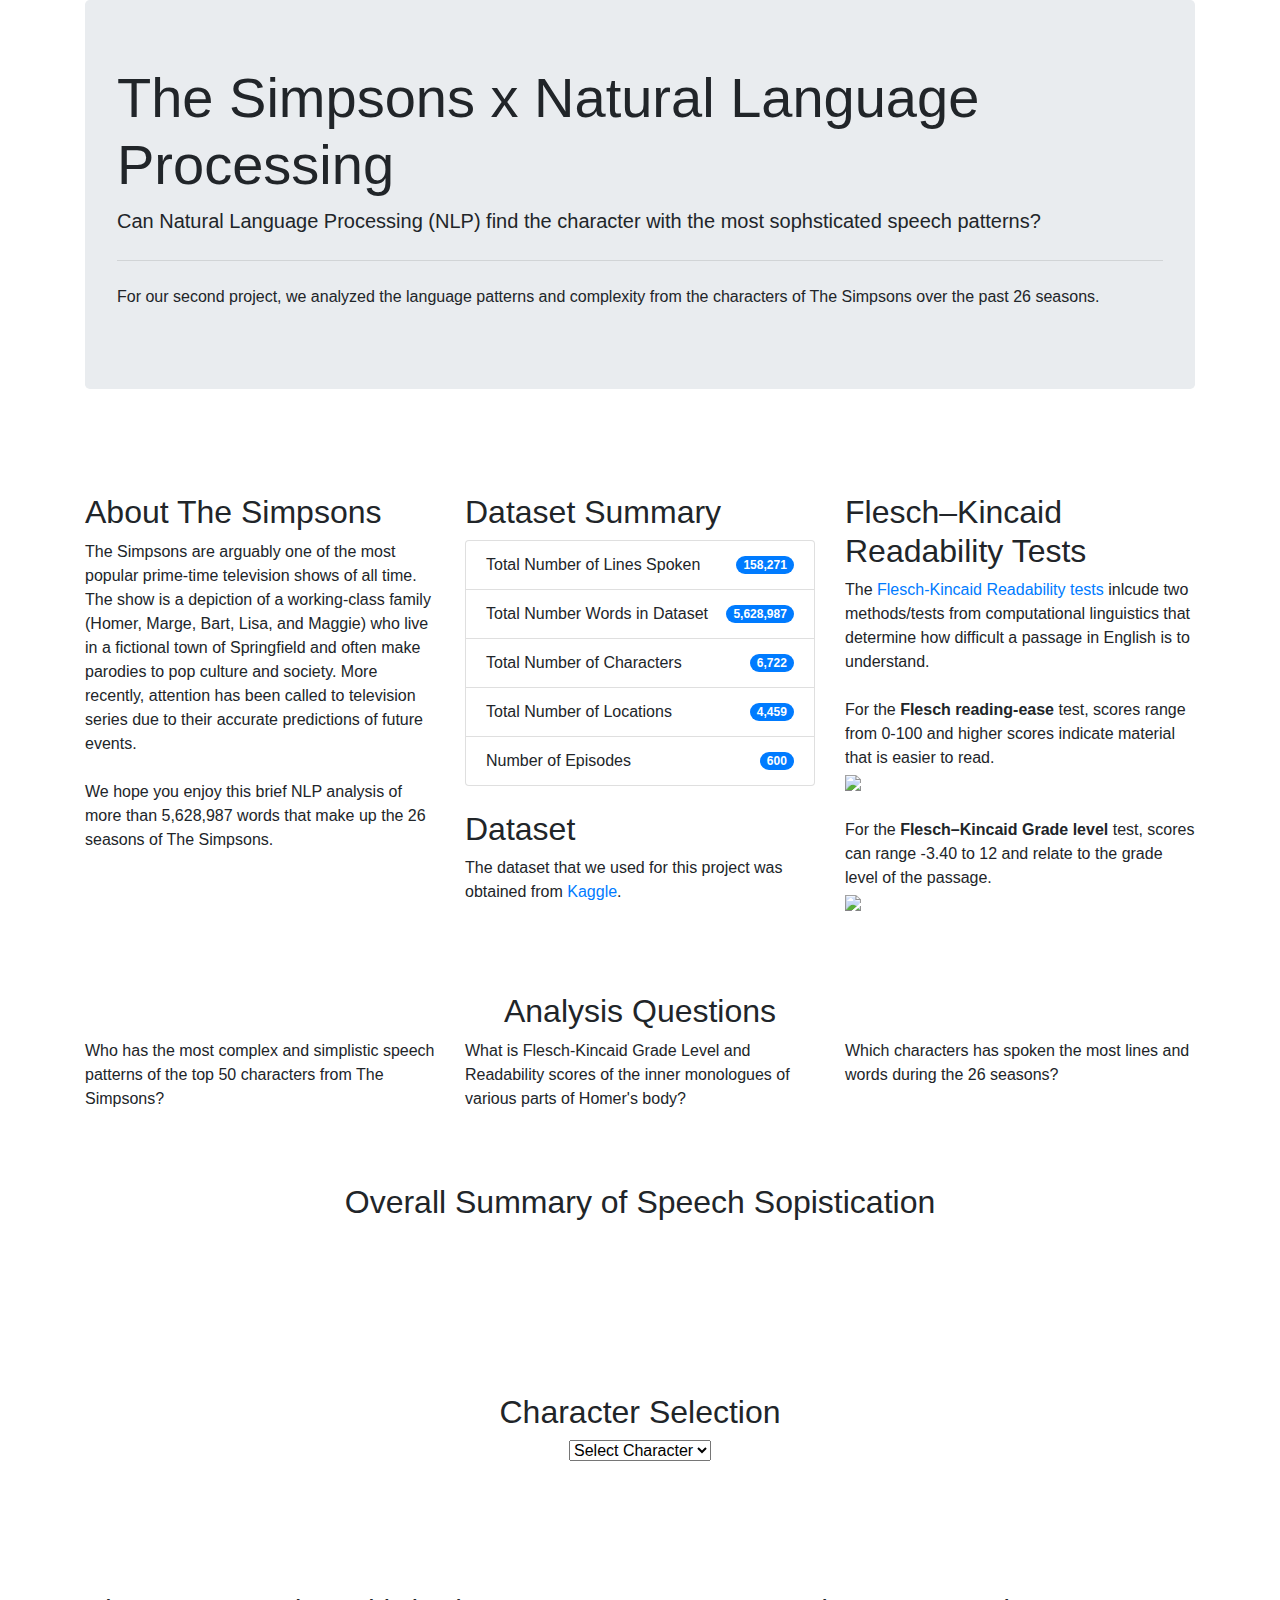
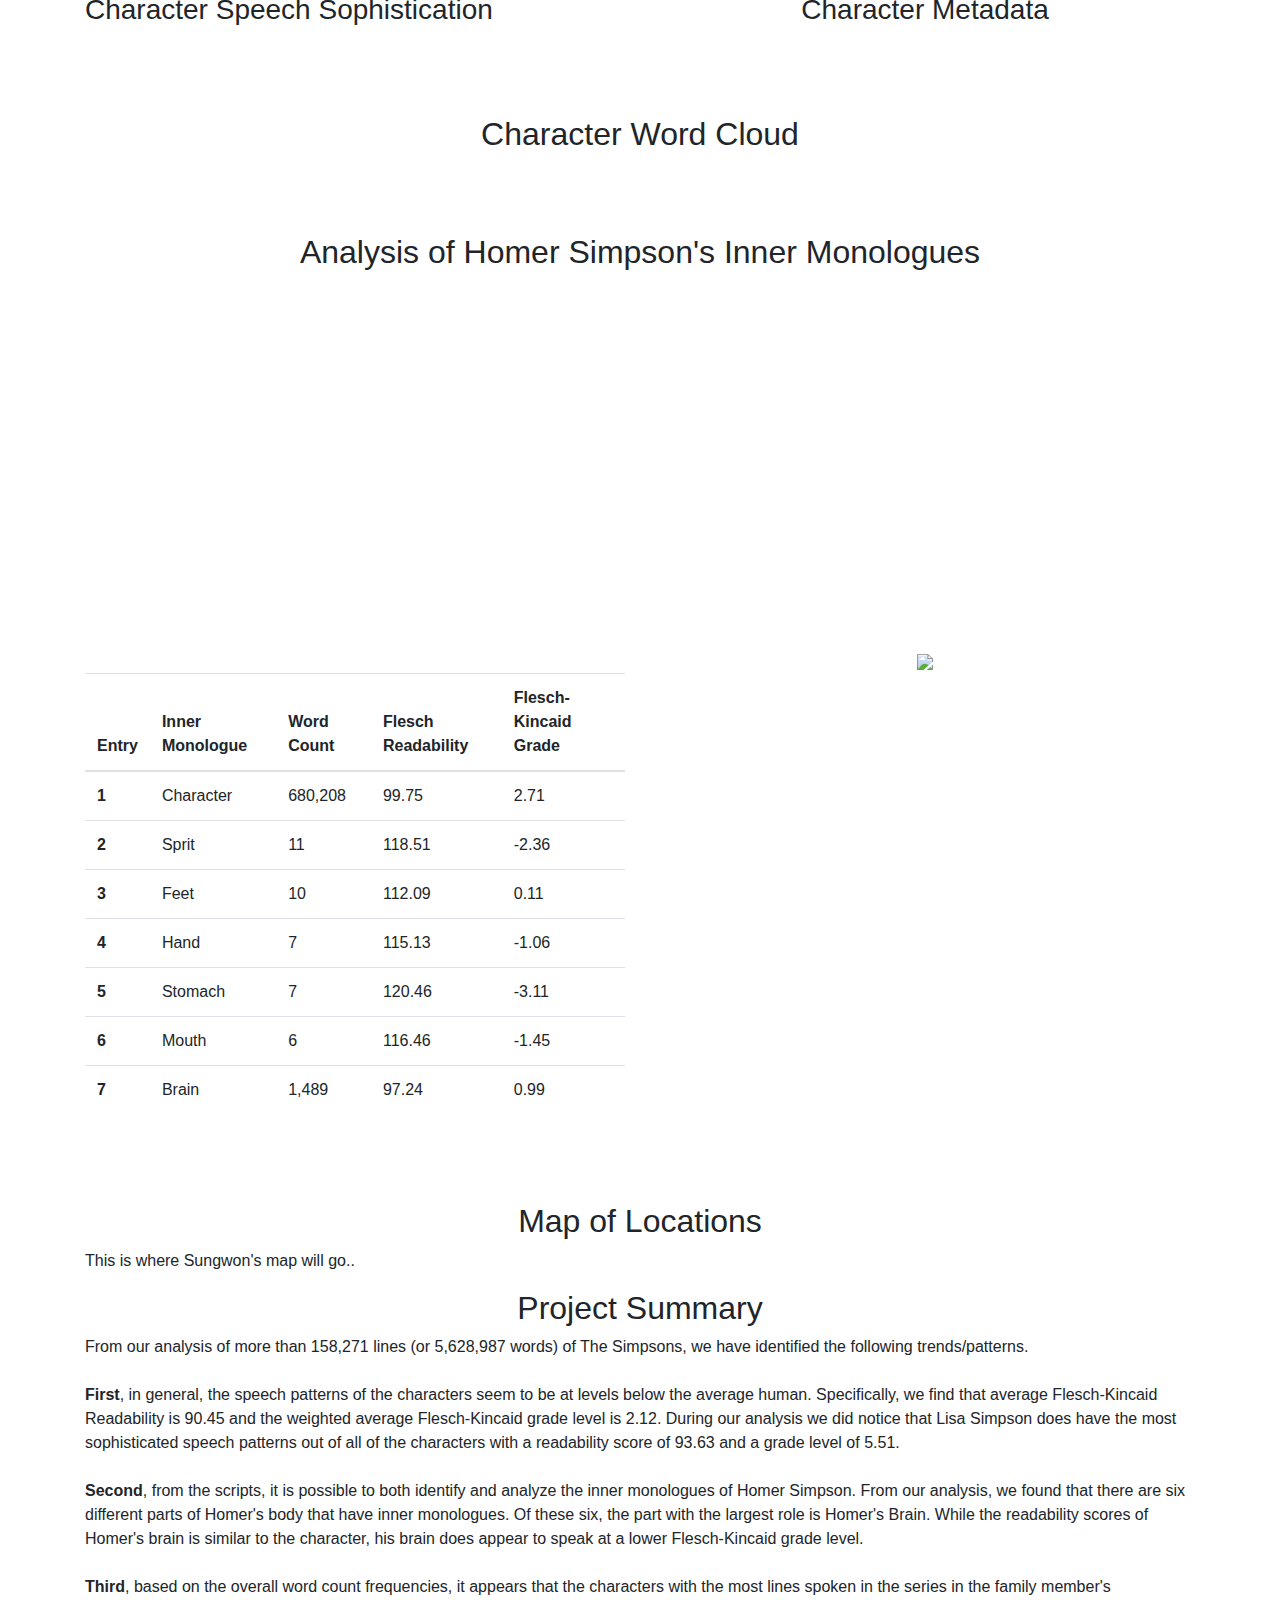
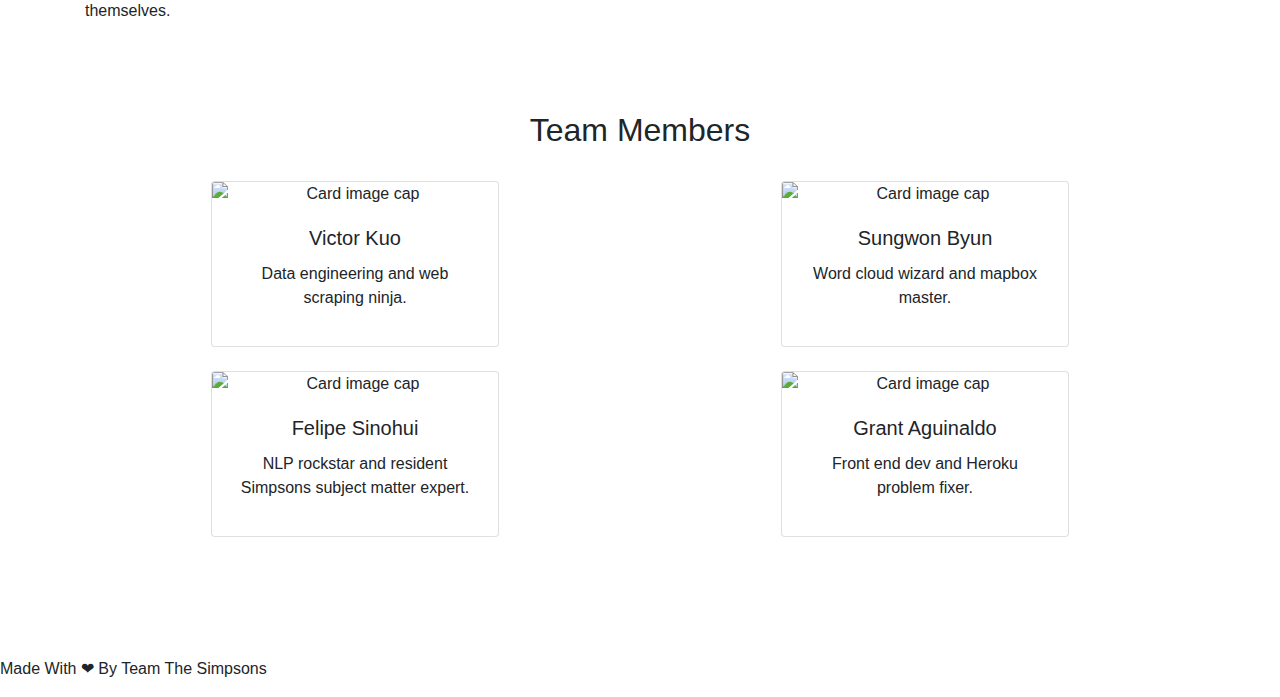
==== commit 83e09110: "map js -sb" ====
--- a/templates/index.html
+++ b/templates/index.html
@@ -361,7 +361,7 @@
                     <center><h2>Map of Locations</h2></center>
                     <div id="locationMap">
                         <p>
-                            This is where Sungwon's map will go.
+                            This is where Sungwon's map will go..
                         </p>
 
                     </div>
@@ -503,6 +503,7 @@
 
         <script type="text/javascript" src="./static/js/plots.js"></script>
 
+        <script type="text/javascript" src="./static/js/map.js"></script>
 
     </body>
 </html>
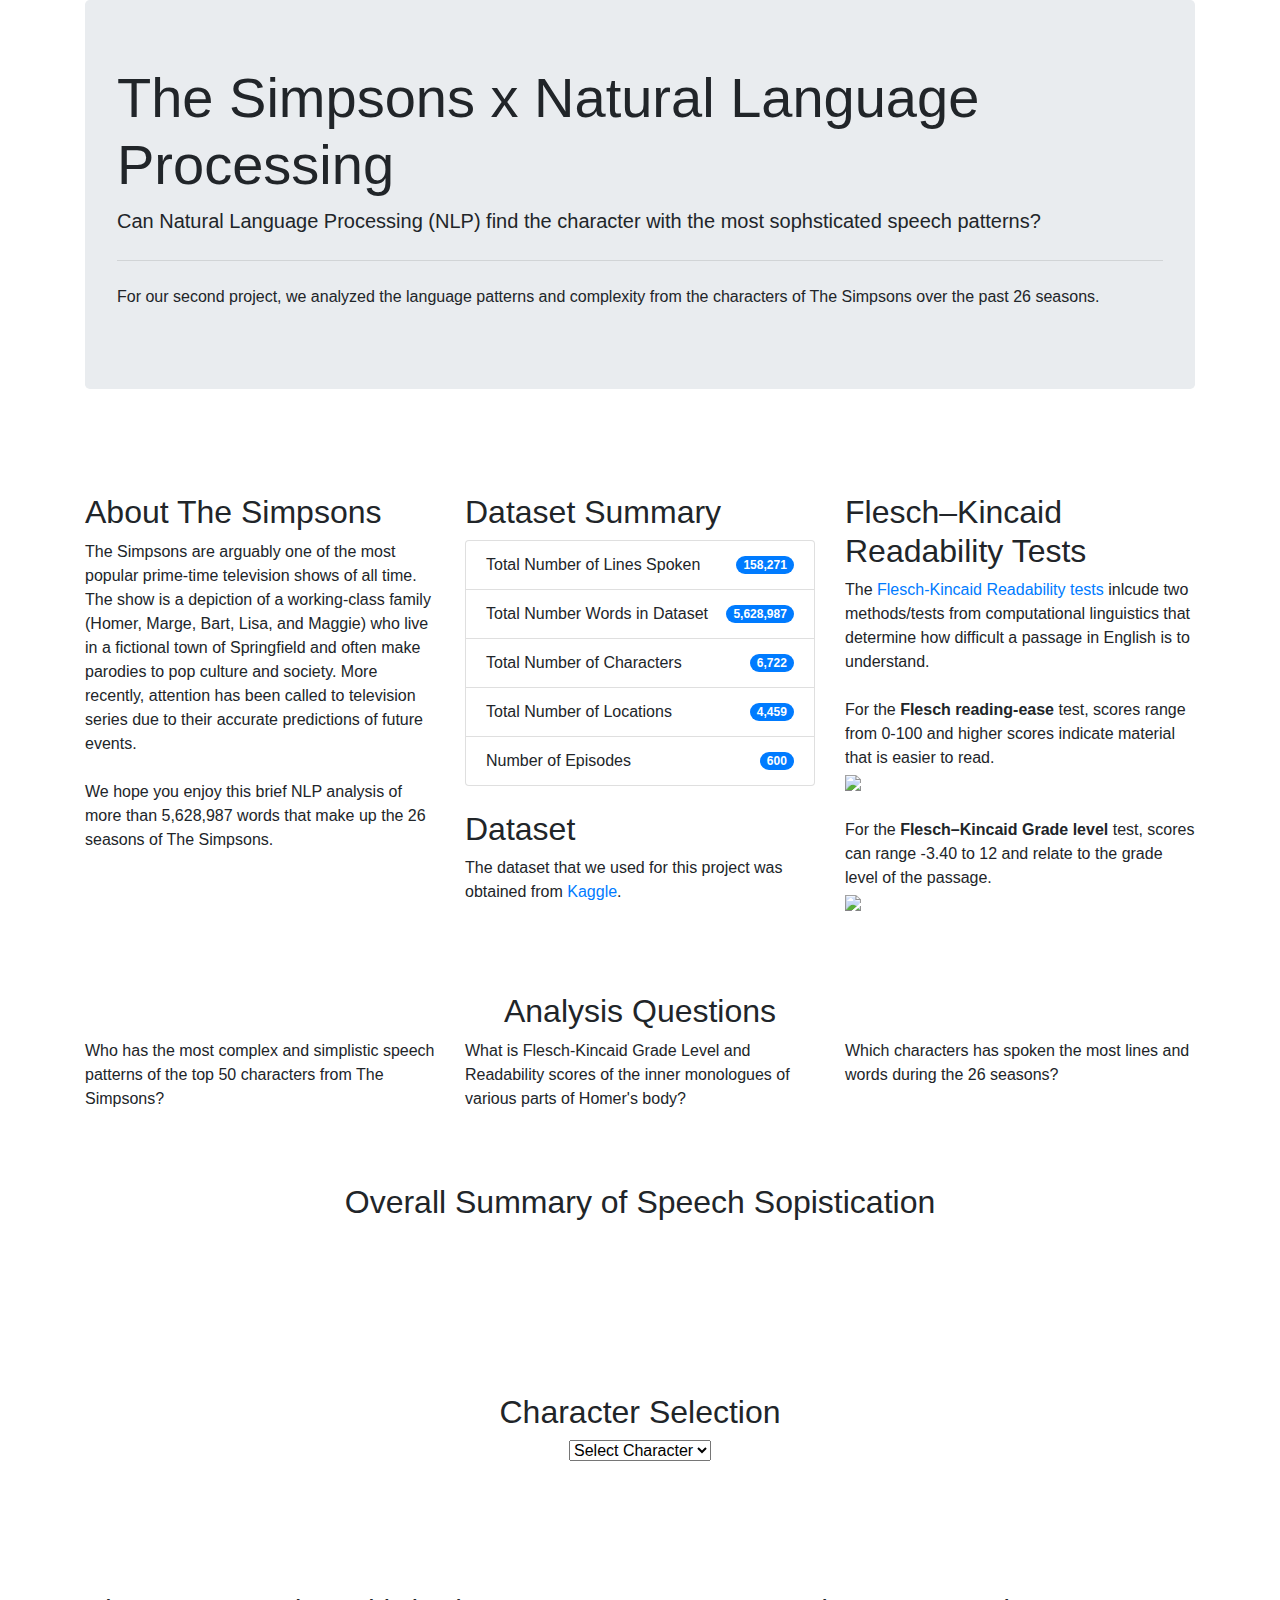
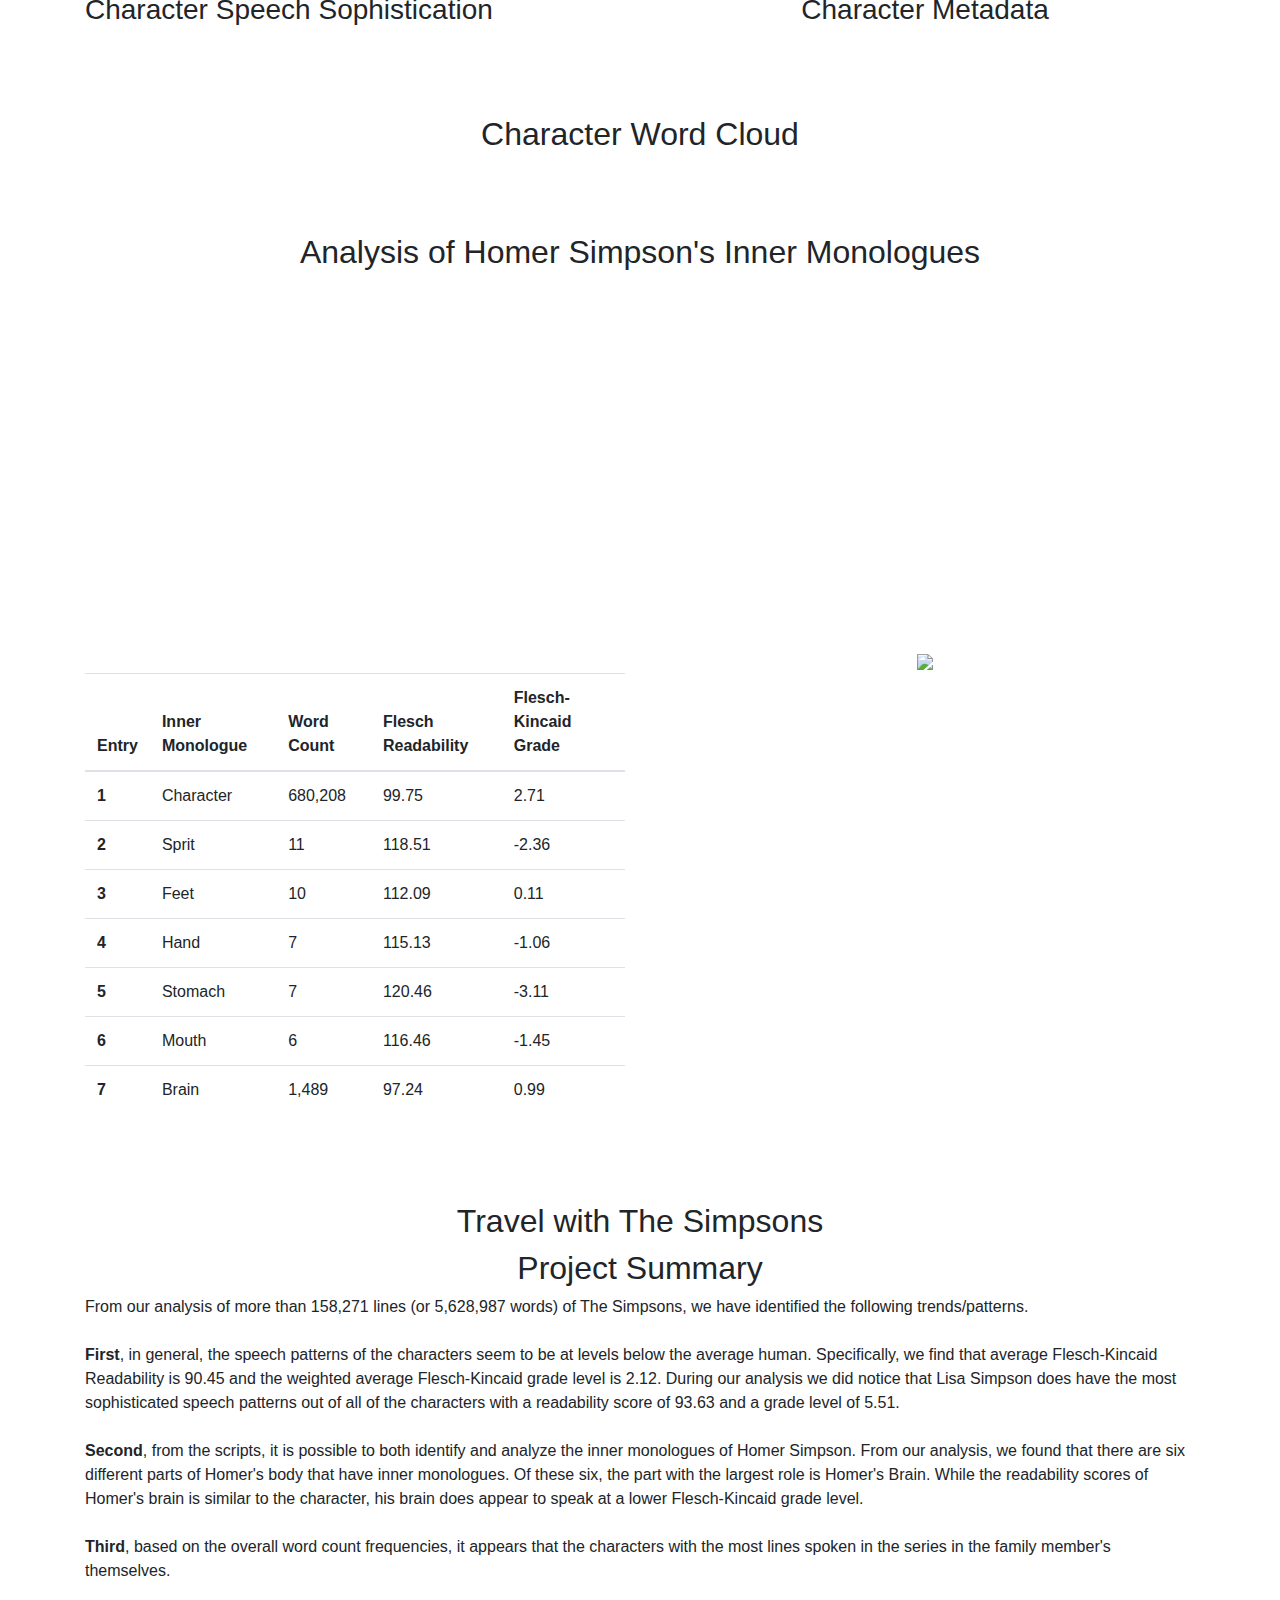
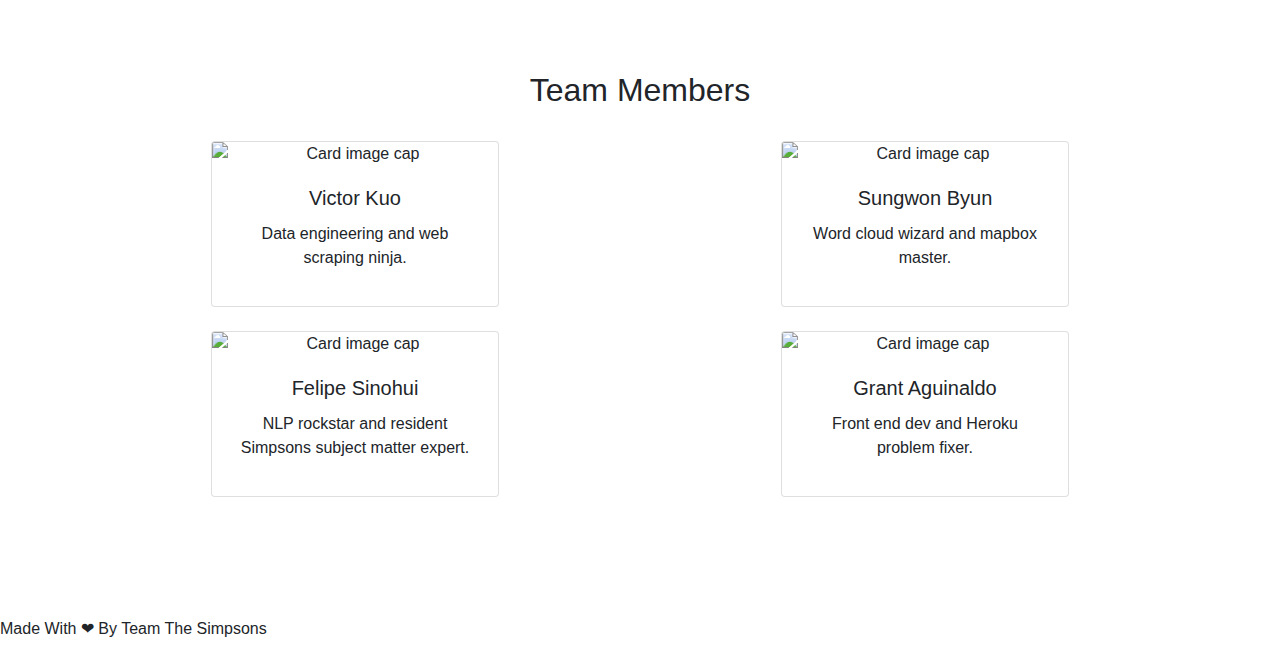
==== commit d2b2b4a2: "final map edit -sb" ====
--- a/templates/index.html
+++ b/templates/index.html
@@ -15,6 +15,9 @@
 
         <!-- Link to d3 CDN -->
         <script src="https://d3js.org/d3.v4.min.js"></script>
+        
+        <!-- Link to Leaflet CDN -->
+        <script src="https://unpkg.com/leaflet@1.0.2/dist/leaflet.js"></script>
 
         <link rel="stylesheet" href="https://use.fontawesome.com/releases/v5.0.8/css/solid.css" integrity="sha384-v2Tw72dyUXeU3y4aM2Y0tBJQkGfplr39mxZqlTBDUZAb9BGoC40+rdFCG0m10lXk" crossorigin="anonymous">
 
@@ -26,8 +29,8 @@
 
         <link href="https://fonts.googleapis.com/css?family=Rock+Salt" rel="stylesheet">
         
-        <link rel="stylesheet" href="https://unpkg.com/leaflet@1.0.2/dist/leaflet.css" />
-        <script src="https://unpkg.com/leaflet@1.0.2/dist/leaflet.js"></script>
+        <link rel="stylesheet" href="https://unpkg.com/leaflet@1.0.2/dist/leaflet.css">
+        
         
     </head>
 
@@ -358,13 +361,10 @@
         <div class='container'>
             <div class='row'>
                 <div class='col-sm-12'>
-                    <center><h2>Map of Locations</h2></center>
+                    <center><h2>Travel with The Simpsons</h2>
                     <div id="locationMap">
-                        <p>
-                            This is where Sungwon's map will go..
-                        </p>
-
-                    </div>
+                    </div>
+                </center>
                 </div>
 
             </div>
@@ -498,6 +498,8 @@
         <!-- Link to external Javascript file -->
 
         <script type="text/javascript" src="./static/js/json_data.js"></script>
+        
+        <script type="text/javascript" src="./static/js/places_data.js"></script>
 
         <script type="text/javascript" src="./static/js/app.js"></script>
 
